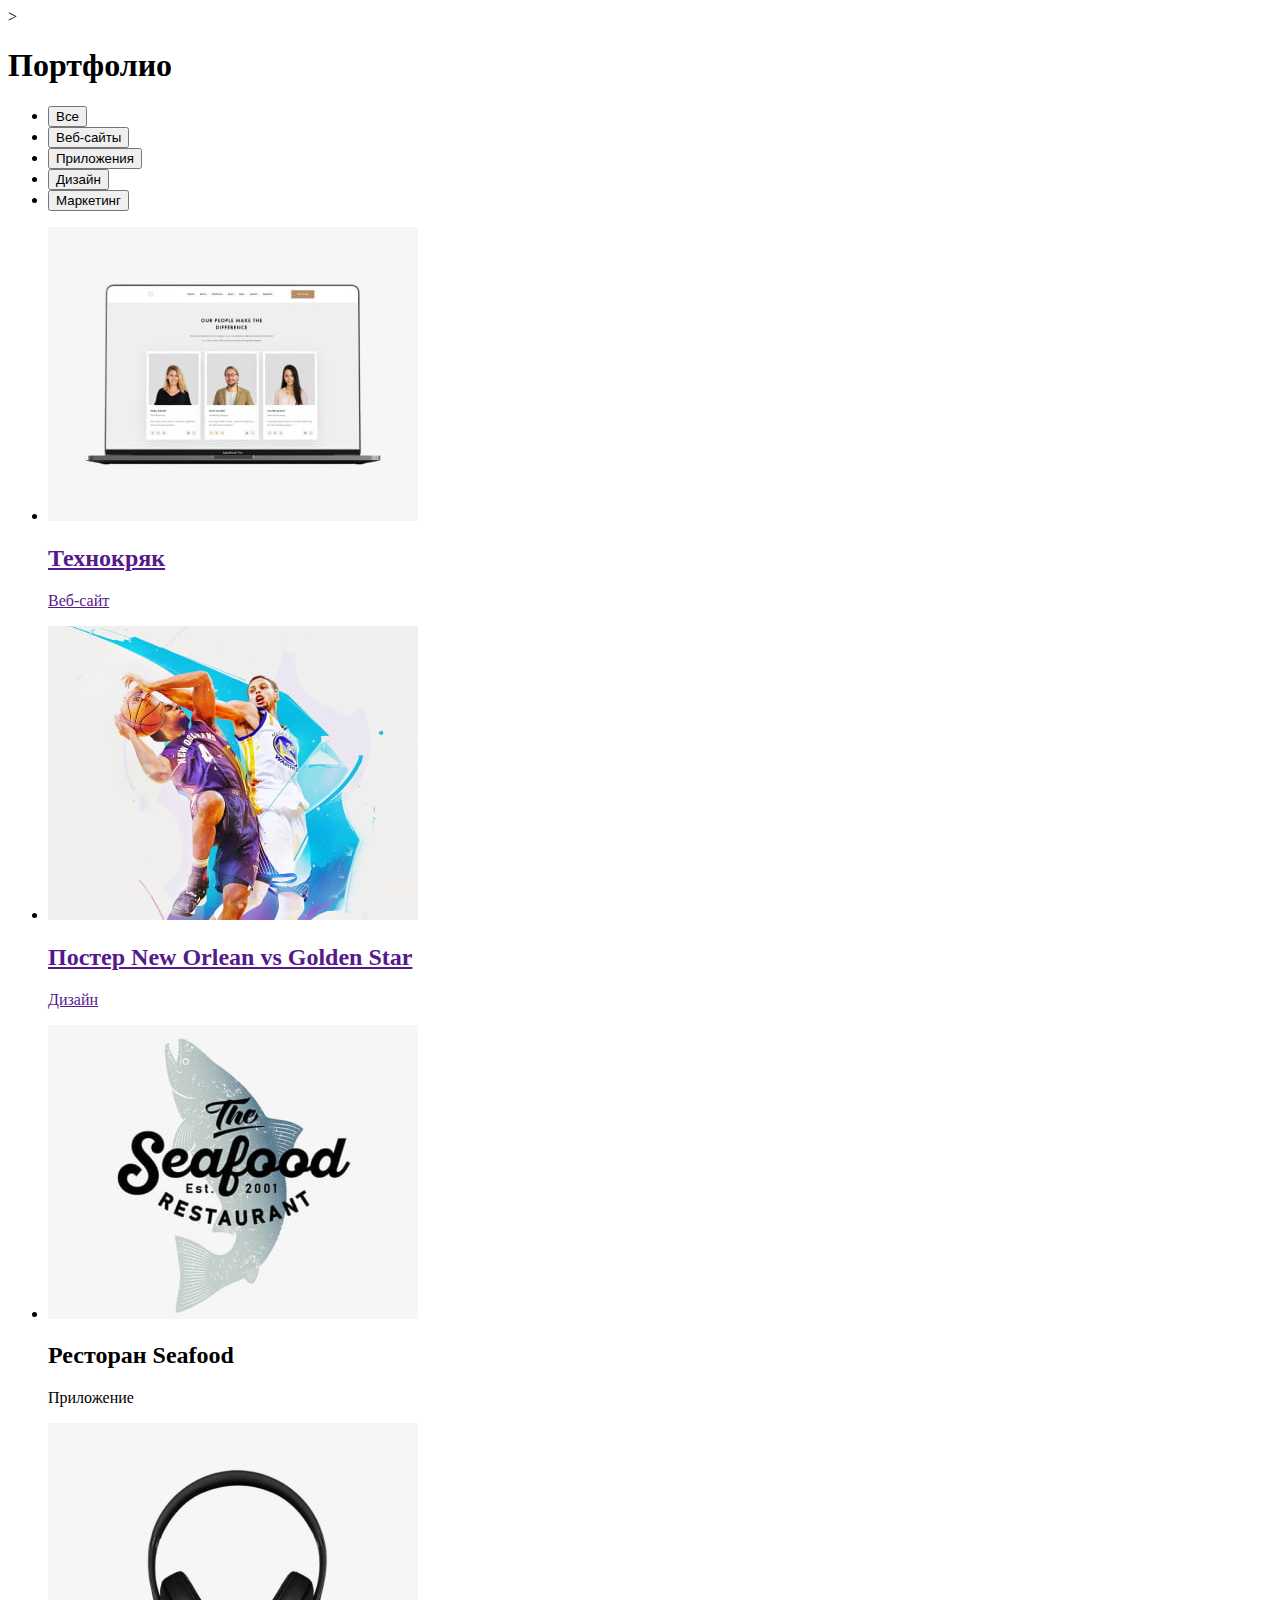
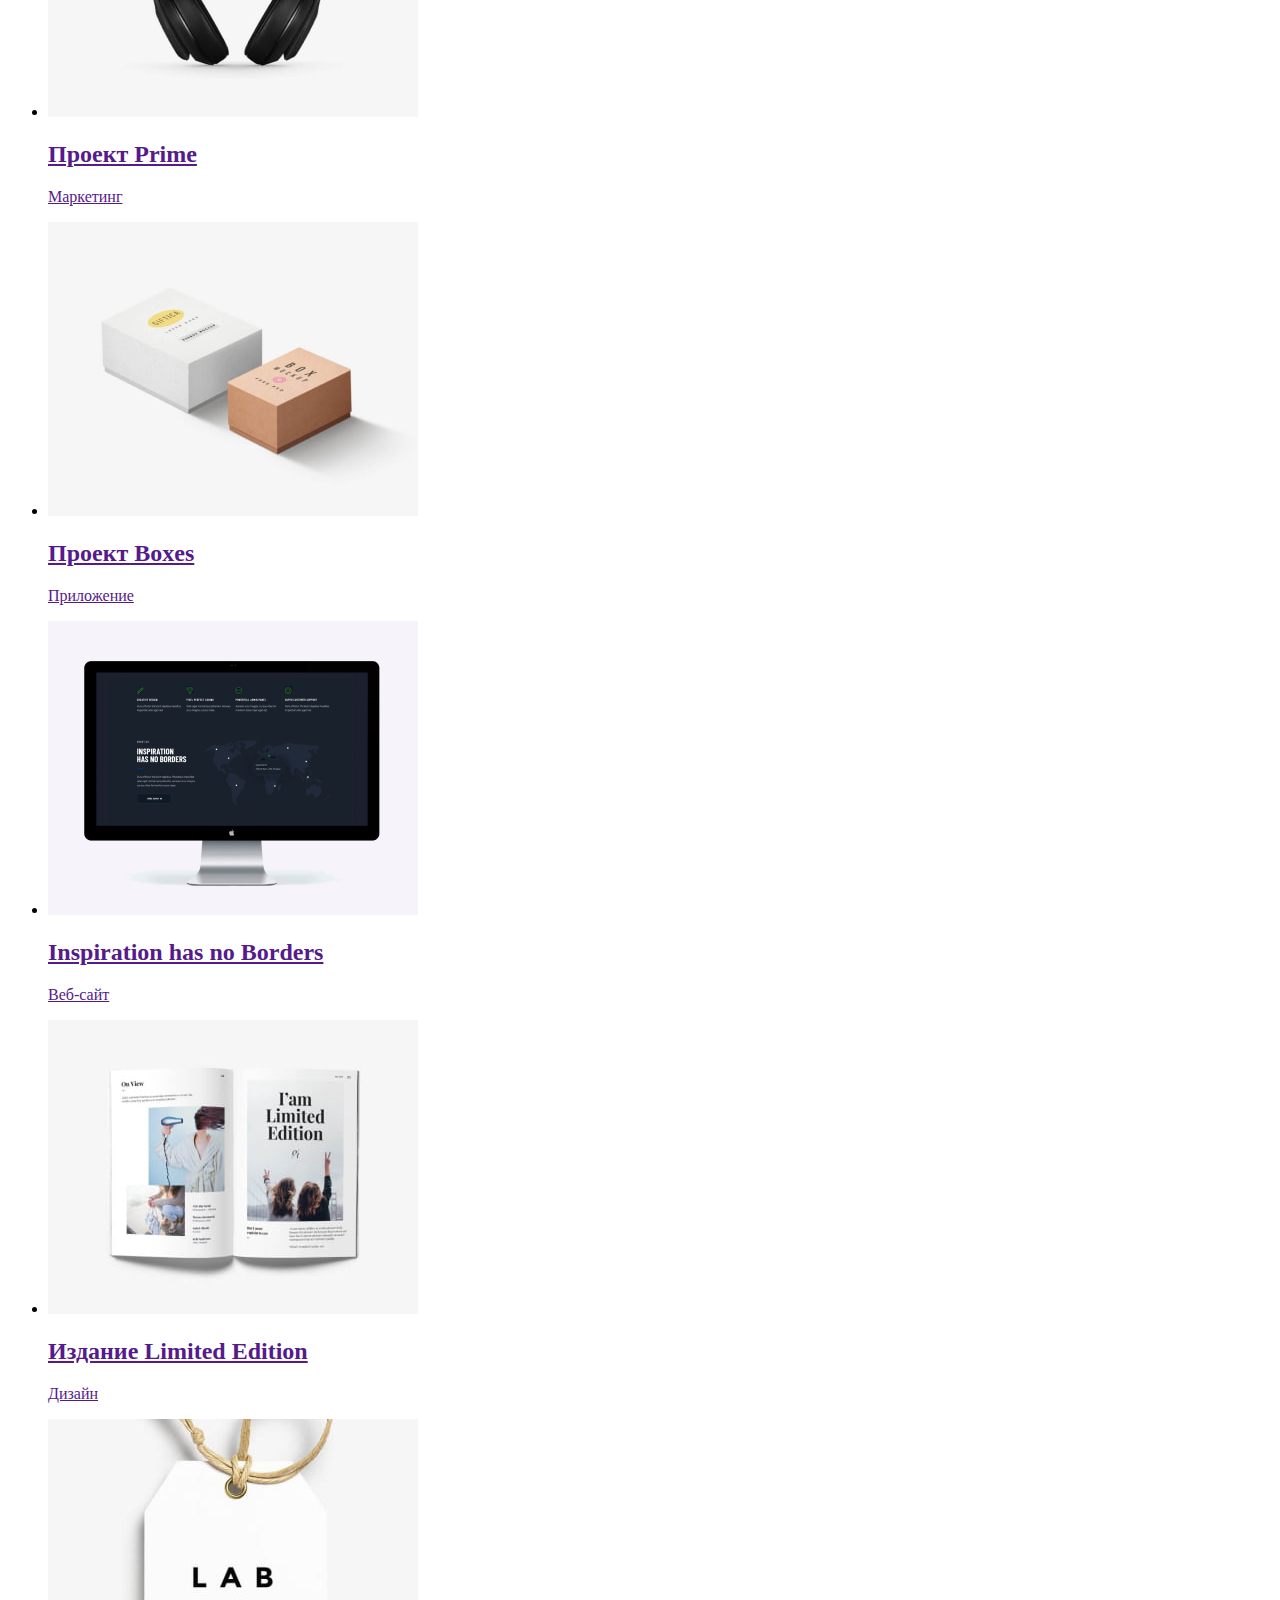
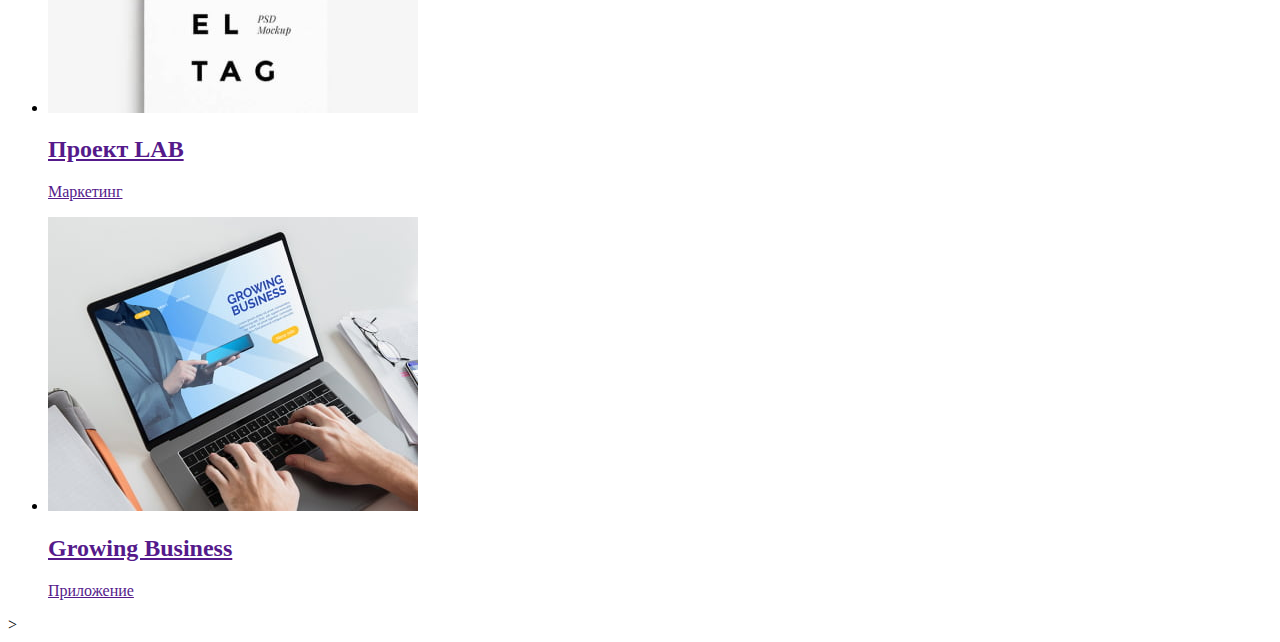
==== portfolio.html @ a311f2c4 "add portfolio page, link fonts, change some links, change folder structure into image folder etc." ====
<!DOCTYPE html>
<html lang="ru">

<head>
  <meta charset="UTF-8">
  <meta http-equiv="X-UA-Compatible" content="IE=edge">
  <meta name="viewport" content="width=device-width, initial-scale=1.0">
  <link rel="stylesheet" href="./css/styles.css">
  <link rel="preconnect" href="https://fonts.gstatic.com">
  <link href="https://fonts.googleapis.com/css2?family=Raleway:wght@700&family=Roboto:wght@400;500;700;900&display=swap"
    rel="stylesheet">
  <title>Document</title>
</head>

<body>
  <!-- website header -->
  <!-- после ЦСС скопировать сюда вместо-->>

<!-- main content -->

<main>

    <!-- portfolio section -->
    
    <section>
      <h1>Портфолио</h1>
    
      <!-- projects filter -->
    
      <ul>
        <li><button type="button">Все</button></li>
        <li><button type="button">Веб-сайты</button></li>
        <li><button type="button">Приложения</button></li>
        <li><button type="button">Дизайн</button></li>
        <li><button type="button">Маркетинг</button></li>
      </ul>
    
      <!-- projects list -->
    
      <ul>
        <li>
          <a href="">
            <img src="./images/portfolio/tehnokryak.jpg" alt="Страница сайта" width="370" height="294">
            <h2>Технокряк</h2>
            <p>Веб-сайт</p>
          </a>

        </li>
        <li>
          <a href="">
            <img src="./images/portfolio/new-orlean-vs-golden-star.jpg" alt="Постер" width="370" height="294">
            <h2 lang="en">Постер New Orlean vs Golden Star</h2>
            <p>Дизайн</p>
          </a>

        </li>
        <li>
          <a href=""></a>
          <img src="./images/portfolio/seafood.jpg" alt="Логотип ресторана" width="370" height="294">
          <h2 lang="en">Ресторан Seafood</h2>
          <p>Приложение</p>
        </li>
        <li>
          <a href="">
            <img src="./images/portfolio/prime.jpg" alt="Наушники" width="370" height="294">
            <h2 lang="en">Проект Prime</h2>
            <p>Маркетинг</p>
          </a>

        </li>
        <li>
          <a href="">
            <img src="./images/portfolio/boxes.jpg" alt="Две коробки" width="370" height="294">
            <h2 lang="en">Проект Boxes</h2>
            <p>Приложение</p>
          </a>

        </li>
        <li>
          <a href="">
            <img src="./images/portfolio/inspiration-has-no-borders.jpg" alt="Страница сайта" width="370" height="294">
            <h2 lang="en">Inspiration has no Borders</h2>
            <p>Веб-сайт</p>
          </a>

        </li>
        <li>
          <a href="">
            <img src="./images/portfolio/limited-edition.jpg" alt="Открытая книга" width="370" height="294">
            <h2 lang="en">Издание Limited Edition</h2>
            <p>Дизайн</p>
          </a>

        </li>
        <li>
          <a href="">
            <img src="./images/portfolio/lab.jpg" alt="Бирка" width="370" height="294">
            <h2 lang="en">Проект LAB</h2>
            <p>Маркетинг</p>
          </a>

        </li>
        <li>
          <a href="">
            <img src="./images/portfolio/growing-business.jpg" alt="Нотбкук с загруженным приложением" width="370" height="294">
            <h2 lang="en">Growing Business</h2>
            <p>Приложение</p>
          </a>
        </li>
      </ul>
    
    </section>
</main>

  <!-- footer content -->
  <!-- после ЦСС скопировать сюда вместо -->>

</body>
</html>
---- css/styles.css ----
/* 
пример хорошего цсс
.selector,
.selector-secondary,
.selector[type="text"] {
  padding: 15px;
  margin: 0 0 15px;
  background-color: rgba(0,0,0,.5);
  box-shadow: 0 1px 2px #ccc, inset 0 1px 0 #fff;
}
*/

/* 
Объявления логически связанных свойств должны быть сгруппированы в следующем порядке:

1. Позиционирование
2. Блочная модель
3. Типографика
4. Отображение
 */

:root {
  --primary-text-color: #000000;
}
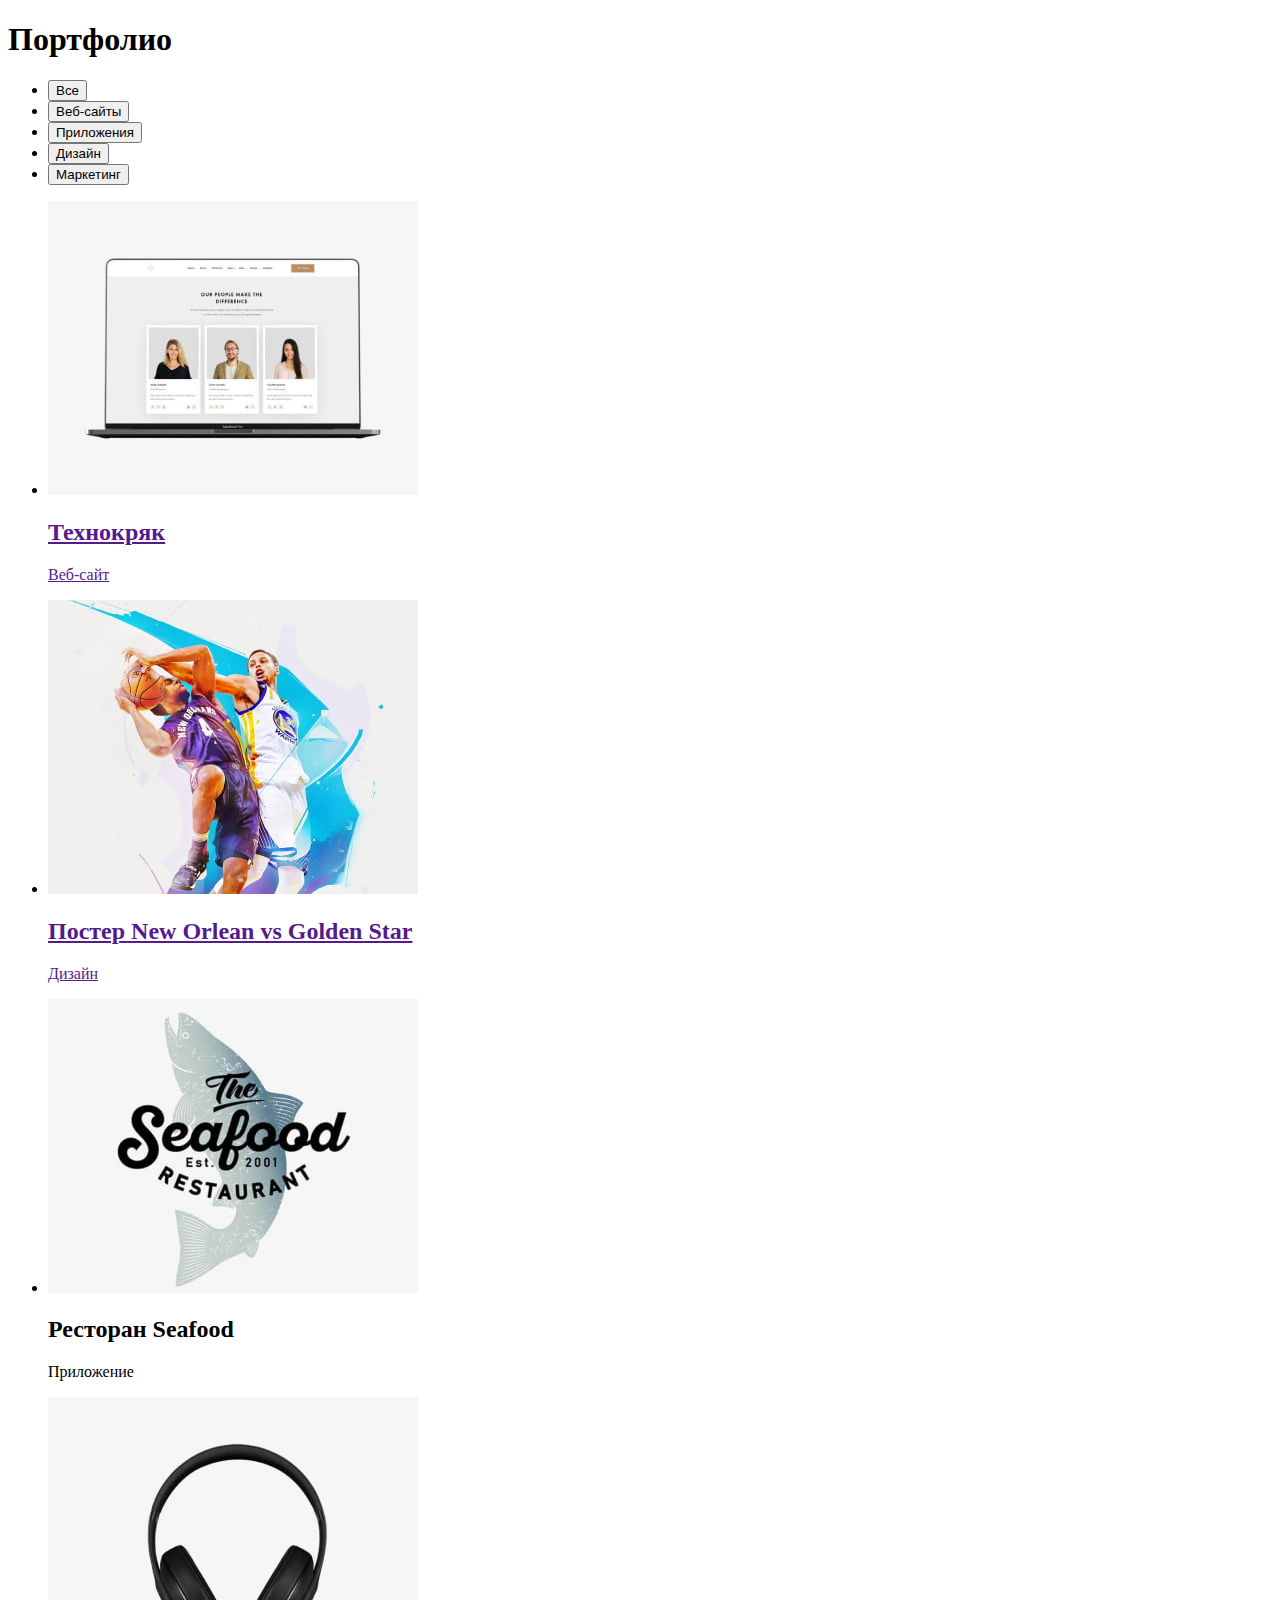
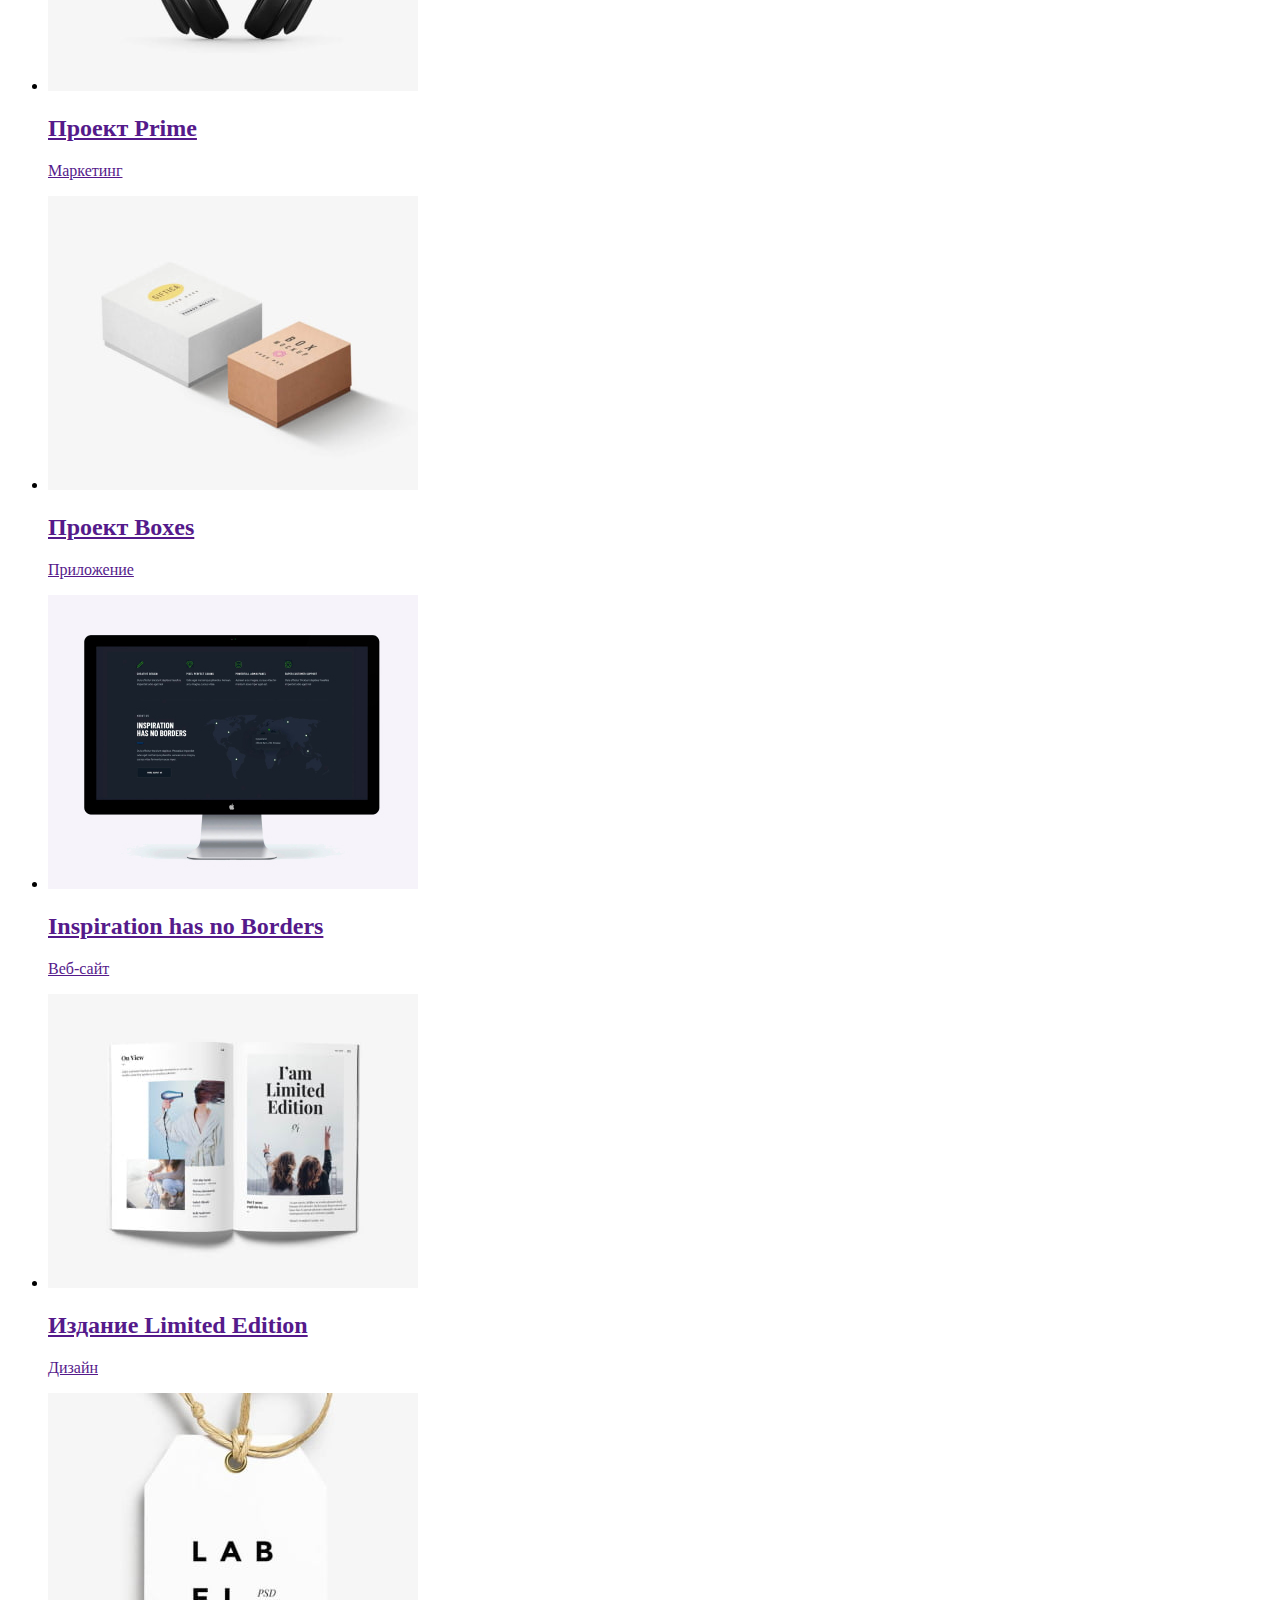
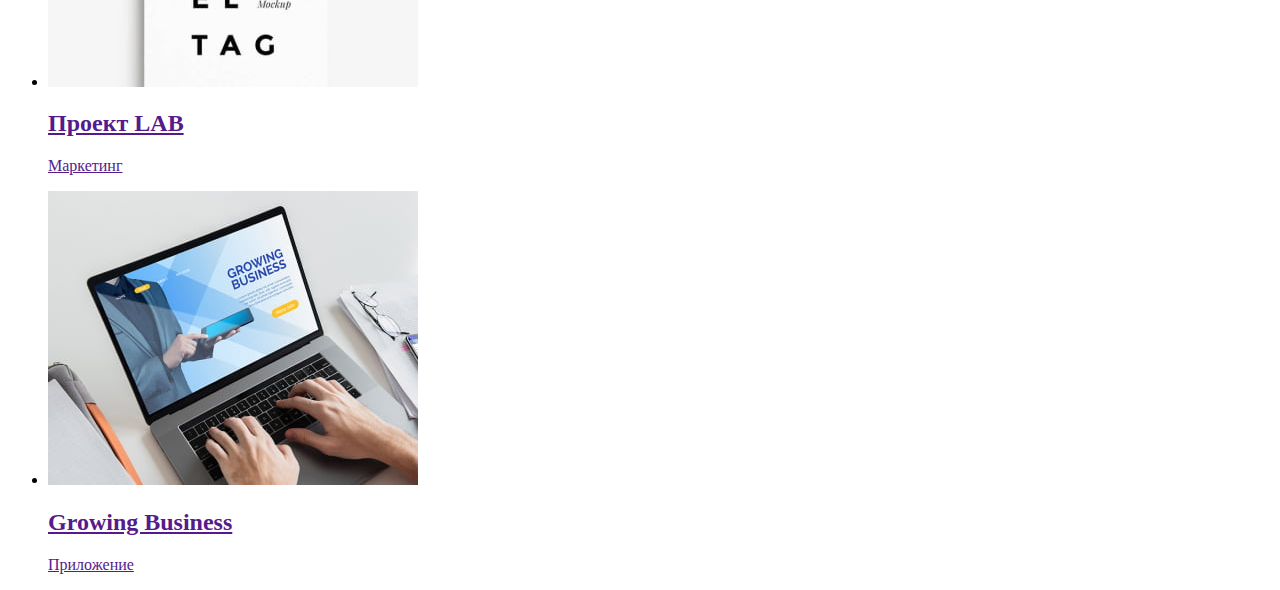
==== commit b4dcca66: "markup portfolio.html" ====
--- a/portfolio.html
+++ b/portfolio.html
@@ -14,106 +14,106 @@
 
 <body>
   <!-- website header -->
-  <!-- после ЦСС скопировать сюда вместо-->>
+  <!-- после ЦСС скопировать сюда вместо-->
 
-<!-- main content -->
+  <!-- main content -->
 
-<main>
+  <main>
 
-    <!-- portfolio section -->
-    
-    <section>
-      <h1>Портфолио</h1>
-    
-      <!-- projects filter -->
-    
-      <ul>
-        <li><button type="button">Все</button></li>
-        <li><button type="button">Веб-сайты</button></li>
-        <li><button type="button">Приложения</button></li>
-        <li><button type="button">Дизайн</button></li>
-        <li><button type="button">Маркетинг</button></li>
-      </ul>
-    
-      <!-- projects list -->
-    
-      <ul>
-        <li>
-          <a href="">
-            <img src="./images/portfolio/tehnokryak.jpg" alt="Страница сайта" width="370" height="294">
-            <h2>Технокряк</h2>
-            <p>Веб-сайт</p>
-          </a>
+      <!-- portfolio section -->
+      
+      <section>
+        <h1>Портфолио</h1>
+      
+        <!-- projects filter -->
+      
+        <ul>
+          <li><button type="button">Все</button></li>
+          <li><button type="button">Веб-сайты</button></li>
+          <li><button type="button">Приложения</button></li>
+          <li><button type="button">Дизайн</button></li>
+          <li><button type="button">Маркетинг</button></li>
+        </ul>
+      
+        <!-- projects list -->
+      
+        <ul>
+          <li>
+            <a href="">
+              <img src="./images/portfolio/tehnokryak.jpg" alt="Страница сайта" width="370" height="294">
+              <h2>Технокряк</h2>
+              <p>Веб-сайт</p>
+            </a>
 
-        </li>
-        <li>
-          <a href="">
-            <img src="./images/portfolio/new-orlean-vs-golden-star.jpg" alt="Постер" width="370" height="294">
-            <h2 lang="en">Постер New Orlean vs Golden Star</h2>
-            <p>Дизайн</p>
-          </a>
+          </li>
+          <li>
+            <a href="">
+              <img src="./images/portfolio/new-orlean-vs-golden-star.jpg" alt="Постер" width="370" height="294">
+              <h2 lang="en">Постер New Orlean vs Golden Star</h2>
+              <p>Дизайн</p>
+            </a>
 
-        </li>
-        <li>
-          <a href=""></a>
-          <img src="./images/portfolio/seafood.jpg" alt="Логотип ресторана" width="370" height="294">
-          <h2 lang="en">Ресторан Seafood</h2>
-          <p>Приложение</p>
-        </li>
-        <li>
-          <a href="">
-            <img src="./images/portfolio/prime.jpg" alt="Наушники" width="370" height="294">
-            <h2 lang="en">Проект Prime</h2>
-            <p>Маркетинг</p>
-          </a>
+          </li>
+          <li>
+            <a href=""></a>
+            <img src="./images/portfolio/seafood.jpg" alt="Логотип ресторана" width="370" height="294">
+            <h2 lang="en">Ресторан Seafood</h2>
+            <p>Приложение</p>
+          </li>
+          <li>
+            <a href="">
+              <img src="./images/portfolio/prime.jpg" alt="Наушники" width="370" height="294">
+              <h2 lang="en">Проект Prime</h2>
+              <p>Маркетинг</p>
+            </a>
 
-        </li>
-        <li>
-          <a href="">
-            <img src="./images/portfolio/boxes.jpg" alt="Две коробки" width="370" height="294">
-            <h2 lang="en">Проект Boxes</h2>
-            <p>Приложение</p>
-          </a>
+          </li>
+          <li>
+            <a href="">
+              <img src="./images/portfolio/boxes.jpg" alt="Две коробки" width="370" height="294">
+              <h2 lang="en">Проект Boxes</h2>
+              <p>Приложение</p>
+            </a>
 
-        </li>
-        <li>
-          <a href="">
-            <img src="./images/portfolio/inspiration-has-no-borders.jpg" alt="Страница сайта" width="370" height="294">
-            <h2 lang="en">Inspiration has no Borders</h2>
-            <p>Веб-сайт</p>
-          </a>
+          </li>
+          <li>
+            <a href="">
+              <img src="./images/portfolio/inspiration-has-no-borders.jpg" alt="Страница сайта" width="370" height="294">
+              <h2 lang="en">Inspiration has no Borders</h2>
+              <p>Веб-сайт</p>
+            </a>
 
-        </li>
-        <li>
-          <a href="">
-            <img src="./images/portfolio/limited-edition.jpg" alt="Открытая книга" width="370" height="294">
-            <h2 lang="en">Издание Limited Edition</h2>
-            <p>Дизайн</p>
-          </a>
+          </li>
+          <li>
+            <a href="">
+              <img src="./images/portfolio/limited-edition.jpg" alt="Открытая книга" width="370" height="294">
+              <h2 lang="en">Издание Limited Edition</h2>
+              <p>Дизайн</p>
+            </a>
 
-        </li>
-        <li>
-          <a href="">
-            <img src="./images/portfolio/lab.jpg" alt="Бирка" width="370" height="294">
-            <h2 lang="en">Проект LAB</h2>
-            <p>Маркетинг</p>
-          </a>
+          </li>
+          <li>
+            <a href="">
+              <img src="./images/portfolio/lab.jpg" alt="Бирка" width="370" height="294">
+              <h2 lang="en">Проект LAB</h2>
+              <p>Маркетинг</p>
+            </a>
 
-        </li>
-        <li>
-          <a href="">
-            <img src="./images/portfolio/growing-business.jpg" alt="Нотбкук с загруженным приложением" width="370" height="294">
-            <h2 lang="en">Growing Business</h2>
-            <p>Приложение</p>
-          </a>
-        </li>
-      </ul>
-    
-    </section>
-</main>
+          </li>
+          <li>
+            <a href="">
+              <img src="./images/portfolio/growing-business.jpg" alt="Нотбкук с загруженным приложением" width="370" height="294">
+              <h2 lang="en">Growing Business</h2>
+              <p>Приложение</p>
+            </a>
+          </li>
+        </ul>
+      
+      </section>
+  </main>
 
   <!-- footer content -->
-  <!-- после ЦСС скопировать сюда вместо -->>
+  <!-- после ЦСС скопировать сюда вместо -->
 
 </body>
 </html>--- a/css/styles.css
+++ b/css/styles.css
@@ -20,5 +20,11 @@
  */
 
 :root {
-  --primary-text-color: #000000;
+  --primary-text-color: #212121;
+  --hover-text-color: #2196f3;
+  --hover-btn-color: #188ce8;
+  --alternate-color: #ffffff;
+  --contacts-header-color: #757575;
+  --contacts-footer-color: rgba(255, 255, 255, 0.6);
+  --filter-btn-color: #f5f4fa;
 }
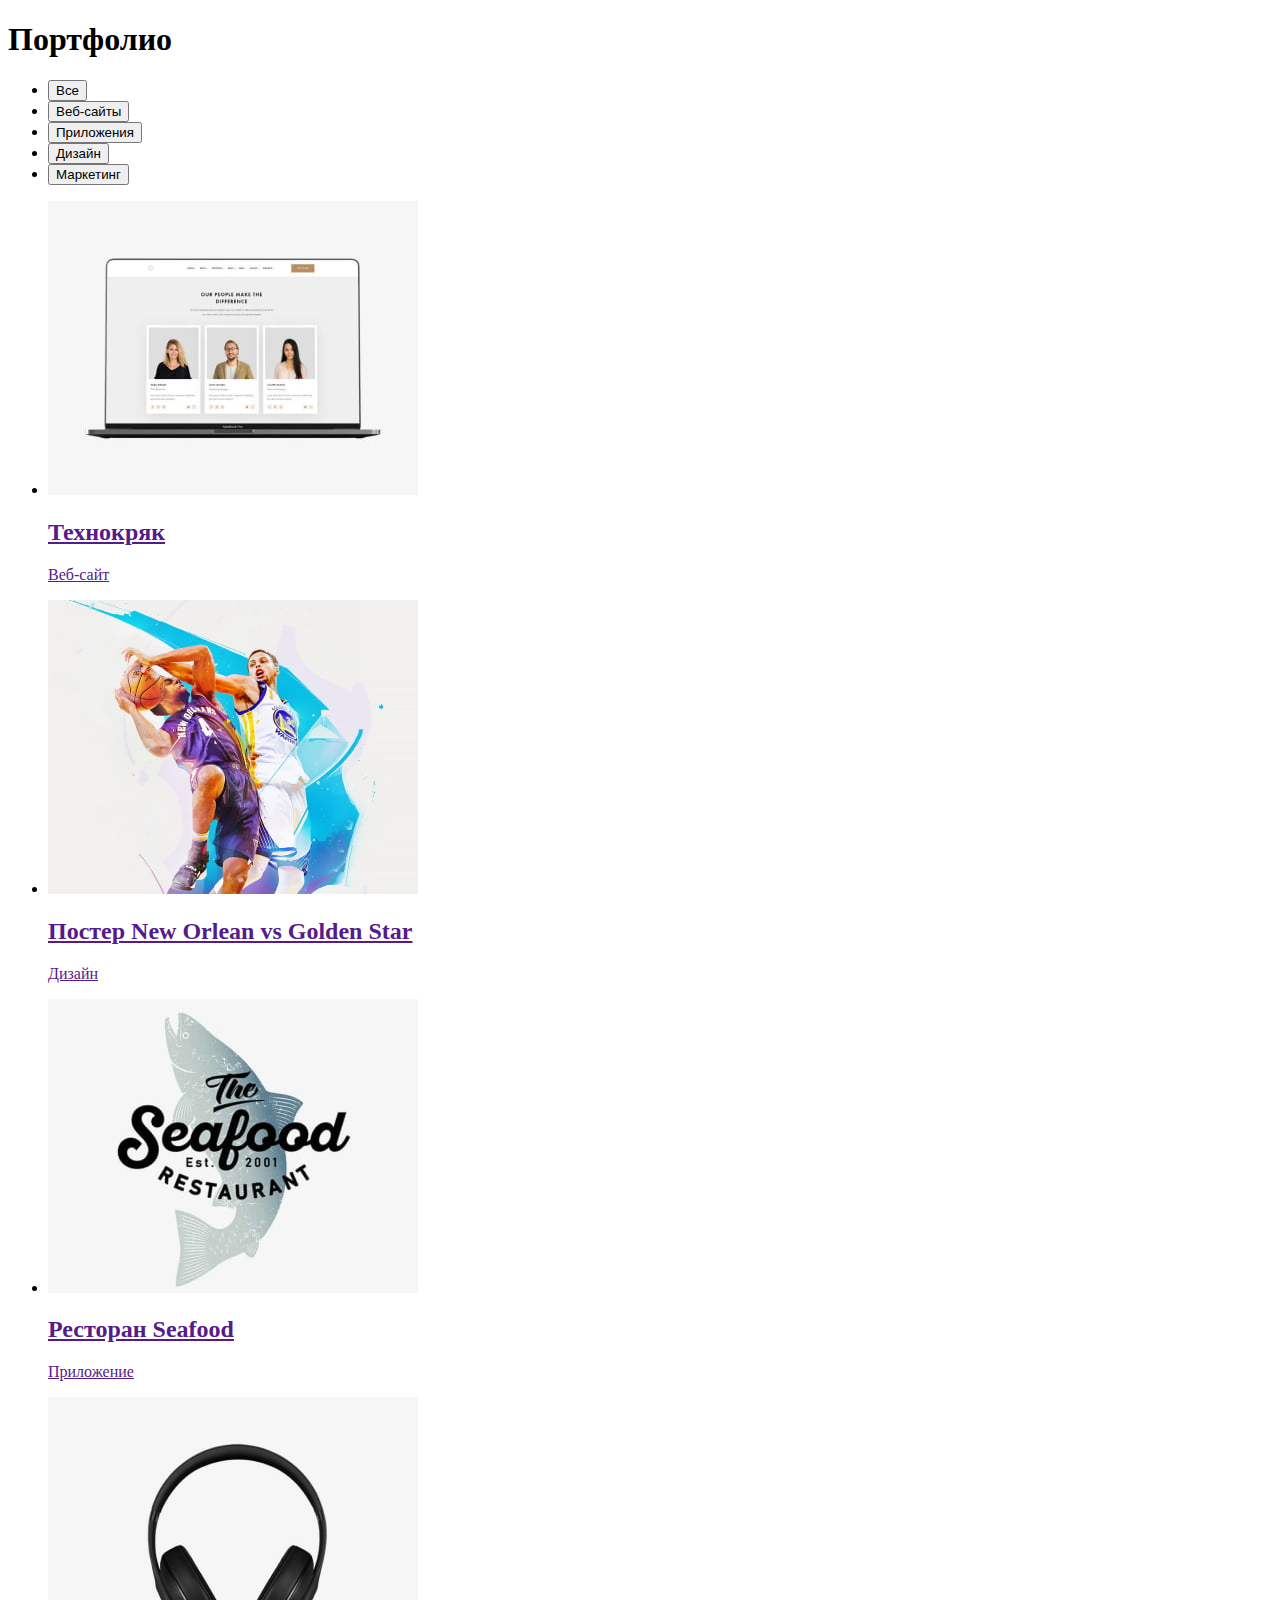
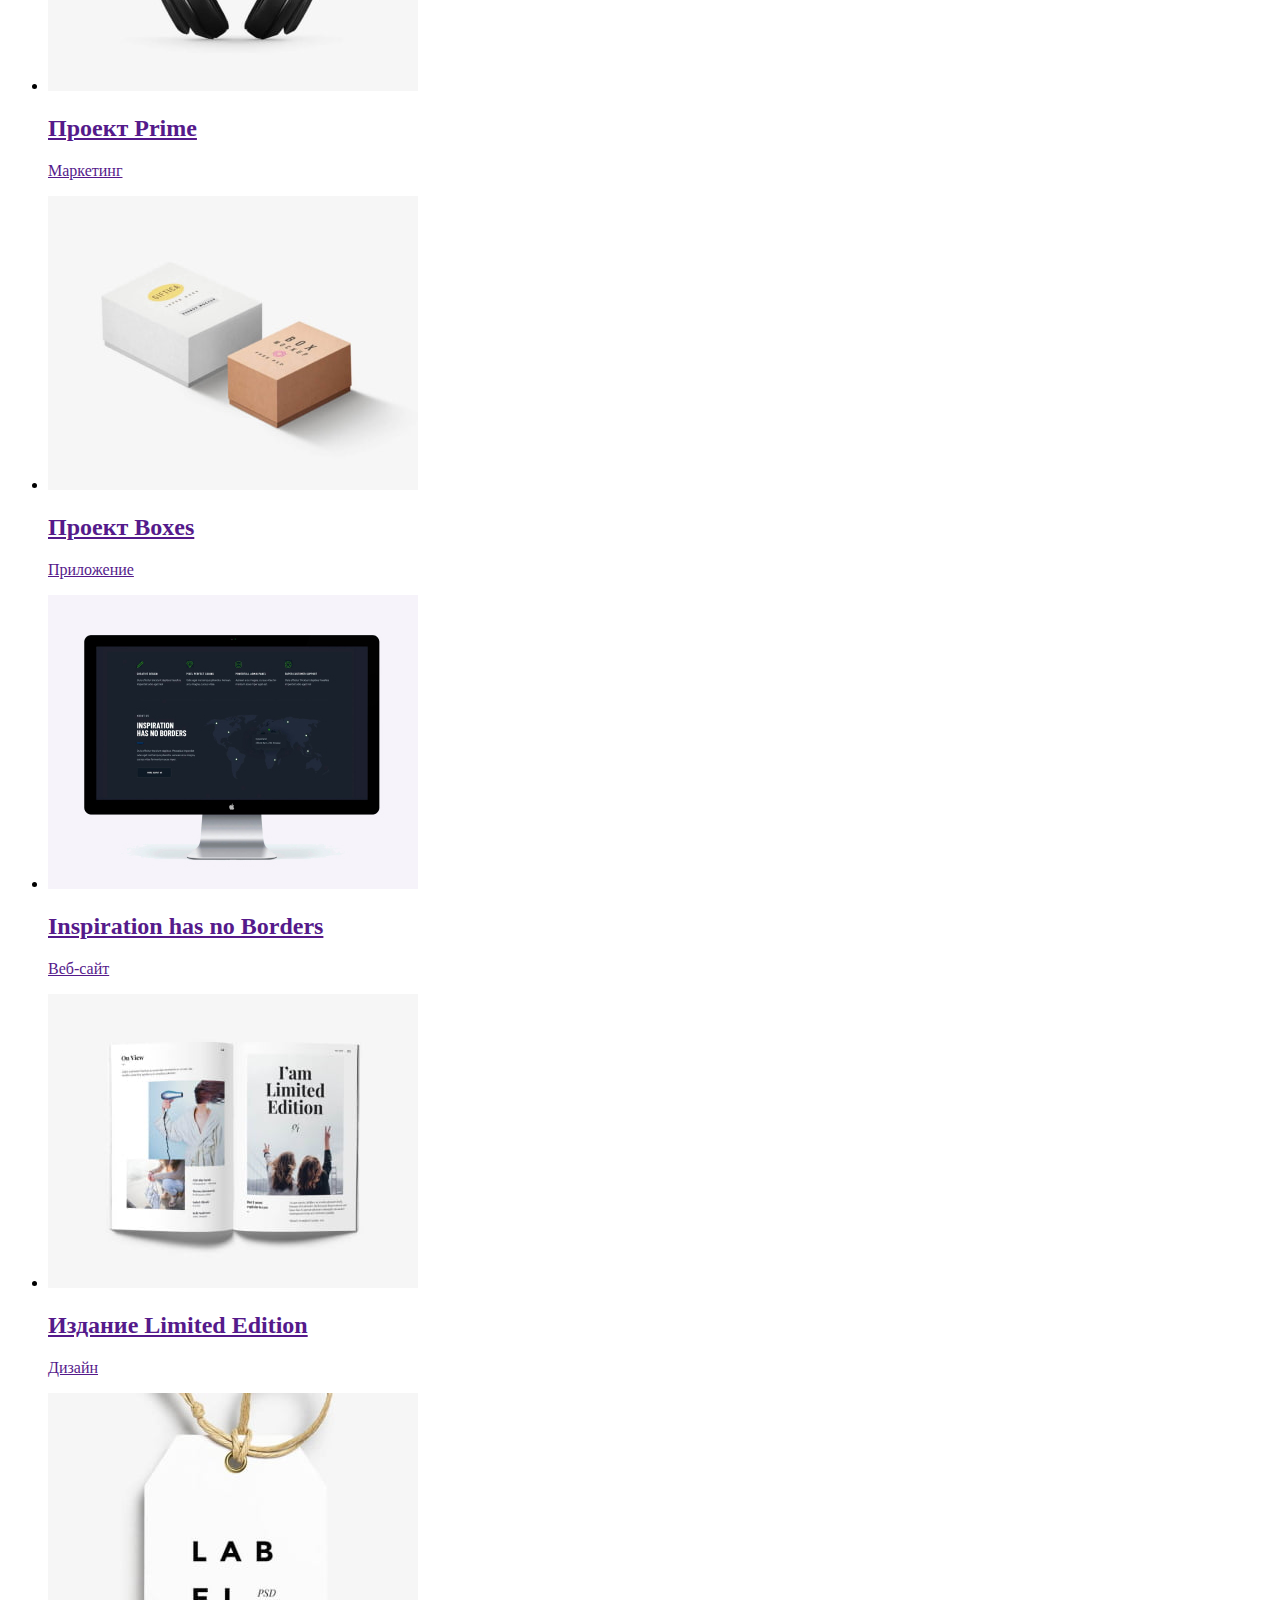
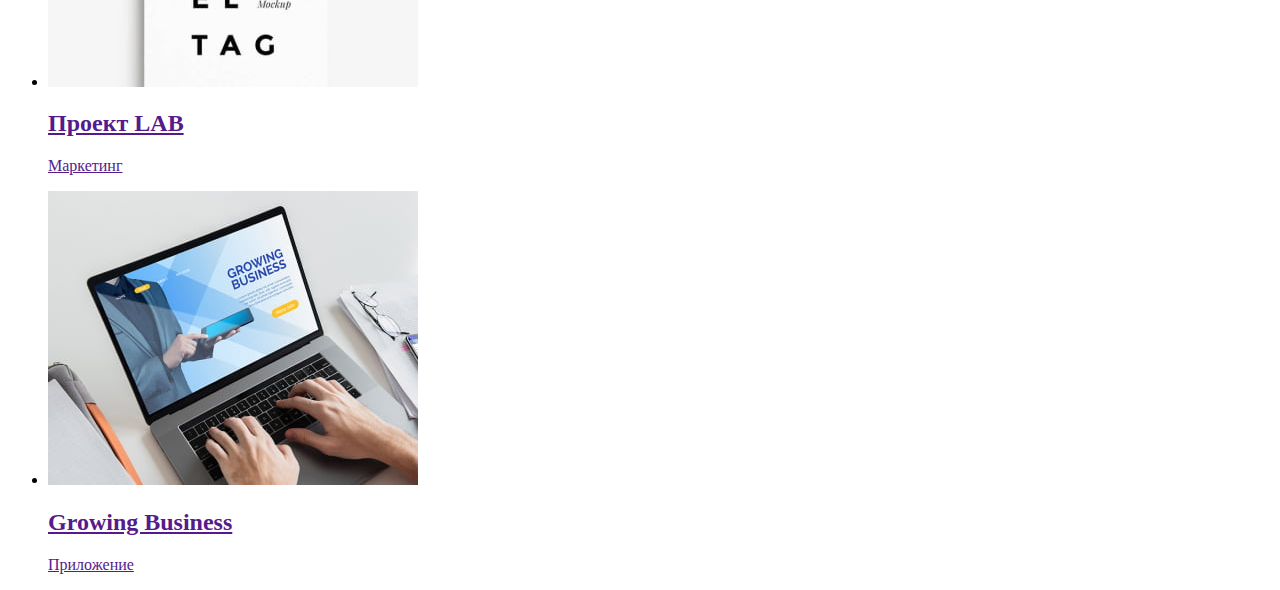
==== commit 167e21e7: "markup classes and create variables in styles.css" ====
--- a/portfolio.html
+++ b/portfolio.html
@@ -18,93 +18,114 @@
 
   <!-- main content -->
 
-  <main>
+  <main class="main-content">
 
       <!-- portfolio section -->
       
-      <section>
+      <section class="portfolio-section">
         <h1>Портфолио</h1>
       
         <!-- projects filter -->
       
-        <ul>
-          <li><button type="button">Все</button></li>
-          <li><button type="button">Веб-сайты</button></li>
-          <li><button type="button">Приложения</button></li>
-          <li><button type="button">Дизайн</button></li>
-          <li><button type="button">Маркетинг</button></li>
+        <ul class="filter-list">
+          <li class="filter-list-item">
+            <button class="filter-list-btn" type="button">Все</button>
+          </li>
+          <li class="filter-list-item">
+            <button class="filter-list-btn" type="button">Веб-сайты</button>
+          </li>
+          <li class="filter-list-item">
+            <button class="filter-list-btn" type="button">Приложения</button>
+          </li>
+          <li class="filter-list-item">
+            <button class="filter-list-btn" type="button">Дизайн</button>
+          </li>
+          <li class="filter-list-item">
+            <button class="filter-list-btn" type="button">Маркетинг</button>
+          </li>
         </ul>
       
         <!-- projects list -->
       
-        <ul>
-          <li>
-            <a href="">
-              <img src="./images/portfolio/tehnokryak.jpg" alt="Страница сайта" width="370" height="294">
-              <h2>Технокряк</h2>
-              <p>Веб-сайт</p>
+        <ul class="projects-list">
+          <li class="projects-list-item">
+            <a class="projects-list-item-link" href="">
+              <img class="projects-list-item-img" src="./images/portfolio/tehnokryak.jpg" 
+                alt="Страница сайта" width="370" height="294">
+              <h2 class="projects-list-item-name">Технокряк</h2>
+              <p class="projects-list-item-type">Веб-сайт</p>
             </a>
+          </li>
 
+          <li class="projects-list-item">
+            <a class="projects-list-item-link" href="">
+              <img class="projects-list-item-img" src="./images/portfolio/new-orlean-vs-golden-star.jpg" 
+                alt="Постер" width="370" height="294">
+              <h2 class="projects-list-item-name" lang="en">Постер New Orlean vs Golden Star</h2>
+              <p class="projects-list-item-type">Дизайн</p>
+            </a>
           </li>
-          <li>
-            <a href="">
-              <img src="./images/portfolio/new-orlean-vs-golden-star.jpg" alt="Постер" width="370" height="294">
-              <h2 lang="en">Постер New Orlean vs Golden Star</h2>
-              <p>Дизайн</p>
+
+          <li class="projects-list-item">
+            <a class="projects-list-item-link" href="">
+              <img class="projects-list-item-img" src="./images/portfolio/seafood.jpg" 
+                alt="Логотип ресторана" width="370" height="294">
+              <h2 class="projects-list-item-name" lang="en">Ресторан Seafood</h2>
+              <p class="projects-list-item-type">Приложение</p>
             </a>
+          </li>
 
+          <li class="projects-list-item">
+            <a class="projects-list-item-link" href="">
+              <img class="projects-list-item-img" src="./images/portfolio/prime.jpg" 
+                alt="Наушники" width="370" height="294">
+              <h2 class="projects-list-item-name" lang="en">Проект Prime</h2>
+              <p class="projects-list-item-type">Маркетинг</p>
+            </a>
           </li>
-          <li>
-            <a href=""></a>
-            <img src="./images/portfolio/seafood.jpg" alt="Логотип ресторана" width="370" height="294">
-            <h2 lang="en">Ресторан Seafood</h2>
-            <p>Приложение</p>
+
+          <li class="projects-list-item">
+            <a class="projects-list-item-link" href="">
+              <img class="projects-list-item-img" src="./images/portfolio/boxes.jpg" 
+                alt="Две коробки" width="370" height="294">
+              <h2 class="projects-list-item-name" lang="en">Проект Boxes</h2>
+              <p class="projects-list-item-type">Приложение</p>
+            </a>
           </li>
-          <li>
-            <a href="">
-              <img src="./images/portfolio/prime.jpg" alt="Наушники" width="370" height="294">
-              <h2 lang="en">Проект Prime</h2>
-              <p>Маркетинг</p>
+
+          <li class="projects-list-item">
+            <a class="projects-list-item-link" href="">
+              <img class="projects-list-item-img" src="./images/portfolio/inspiration-has-no-borders.jpg" 
+                alt="Страница сайта" width="370" height="294">
+              <h2 class="projects-list-item-name" lang="en">Inspiration has no Borders</h2>
+              <p class="projects-list-item-type">Веб-сайт</p>
             </a>
+          </li>
 
+          <li class="projects-list-item">
+            <a class="projects-list-item-link" href="">
+              <img class="projects-list-item-img" src="./images/portfolio/limited-edition.jpg" 
+                alt="Открытая книга" width="370" height="294">
+              <h2 class="projects-list-item-name" lang="en">Издание Limited Edition</h2>
+              <p class="projects-list-item-type">Дизайн</p>
+            </a>
           </li>
-          <li>
-            <a href="">
-              <img src="./images/portfolio/boxes.jpg" alt="Две коробки" width="370" height="294">
-              <h2 lang="en">Проект Boxes</h2>
-              <p>Приложение</p>
+
+          <li class="projects-list-item">
+            <a class="projects-list-item-link" href="">
+              <img class="projects-list-item-img" src="./images/portfolio/lab.jpg" 
+                alt="Бирка" width="370" height="294">
+              <h2 class="projects-list-item-name" lang="en">Проект LAB</h2>
+              <p class="projects-list-item-type">Маркетинг</p>
             </a>
+          </li>
 
-          </li>
-          <li>
-            <a href="">
-              <img src="./images/portfolio/inspiration-has-no-borders.jpg" alt="Страница сайта" width="370" height="294">
-              <h2 lang="en">Inspiration has no Borders</h2>
-              <p>Веб-сайт</p>
-            </a>
-
-          </li>
-          <li>
-            <a href="">
-              <img src="./images/portfolio/limited-edition.jpg" alt="Открытая книга" width="370" height="294">
-              <h2 lang="en">Издание Limited Edition</h2>
-              <p>Дизайн</p>
-            </a>
-
-          </li>
-          <li>
-            <a href="">
-              <img src="./images/portfolio/lab.jpg" alt="Бирка" width="370" height="294">
-              <h2 lang="en">Проект LAB</h2>
-              <p>Маркетинг</p>
-            </a>
-
-          </li>
-          <li>
-            <a href="">
-              <img src="./images/portfolio/growing-business.jpg" alt="Нотбкук с загруженным приложением" width="370" height="294">
-              <h2 lang="en">Growing Business</h2>
-              <p>Приложение</p>
+          <li class="projects-list-item">
+            <a class="projects-list-item-link" href="">
+              <img class="projects-list-item-img" src="./images/portfolio/growing-business.jpg" 
+                alt="Нотбкук с загруженным приложением" width="370" height="294">
+              <h2 class="projects-list-item-name" lang="en">Growing Business</h2>
+              <p class="projects-list-item-type">Приложение</p>
             </a>
           </li>
         </ul>
--- a/css/styles.css
+++ b/css/styles.css
@@ -20,11 +20,15 @@
  */
 
 :root {
-  --primary-text-color: #212121;
-  --hover-text-color: #2196f3;
-  --hover-btn-color: #188ce8;
-  --alternate-color: #ffffff;
-  --contacts-header-color: #757575;
-  --contacts-footer-color: rgba(255, 255, 255, 0.6);
+  --primary-text-color: #757575;
+  --titles-text-color: #212121;
+  --main-logo-color: #000000;
+  --alternate-logo-color: #ffffff;
+  --accent-logo-color: #2196f3;
+  --hover-modal-btn-color: #188ce8;
+  --footer-contacts-color: rgba(255, 255, 255, 0.6);
   --filter-btn-color: #f5f4fa;
 }
+
+body {
+}
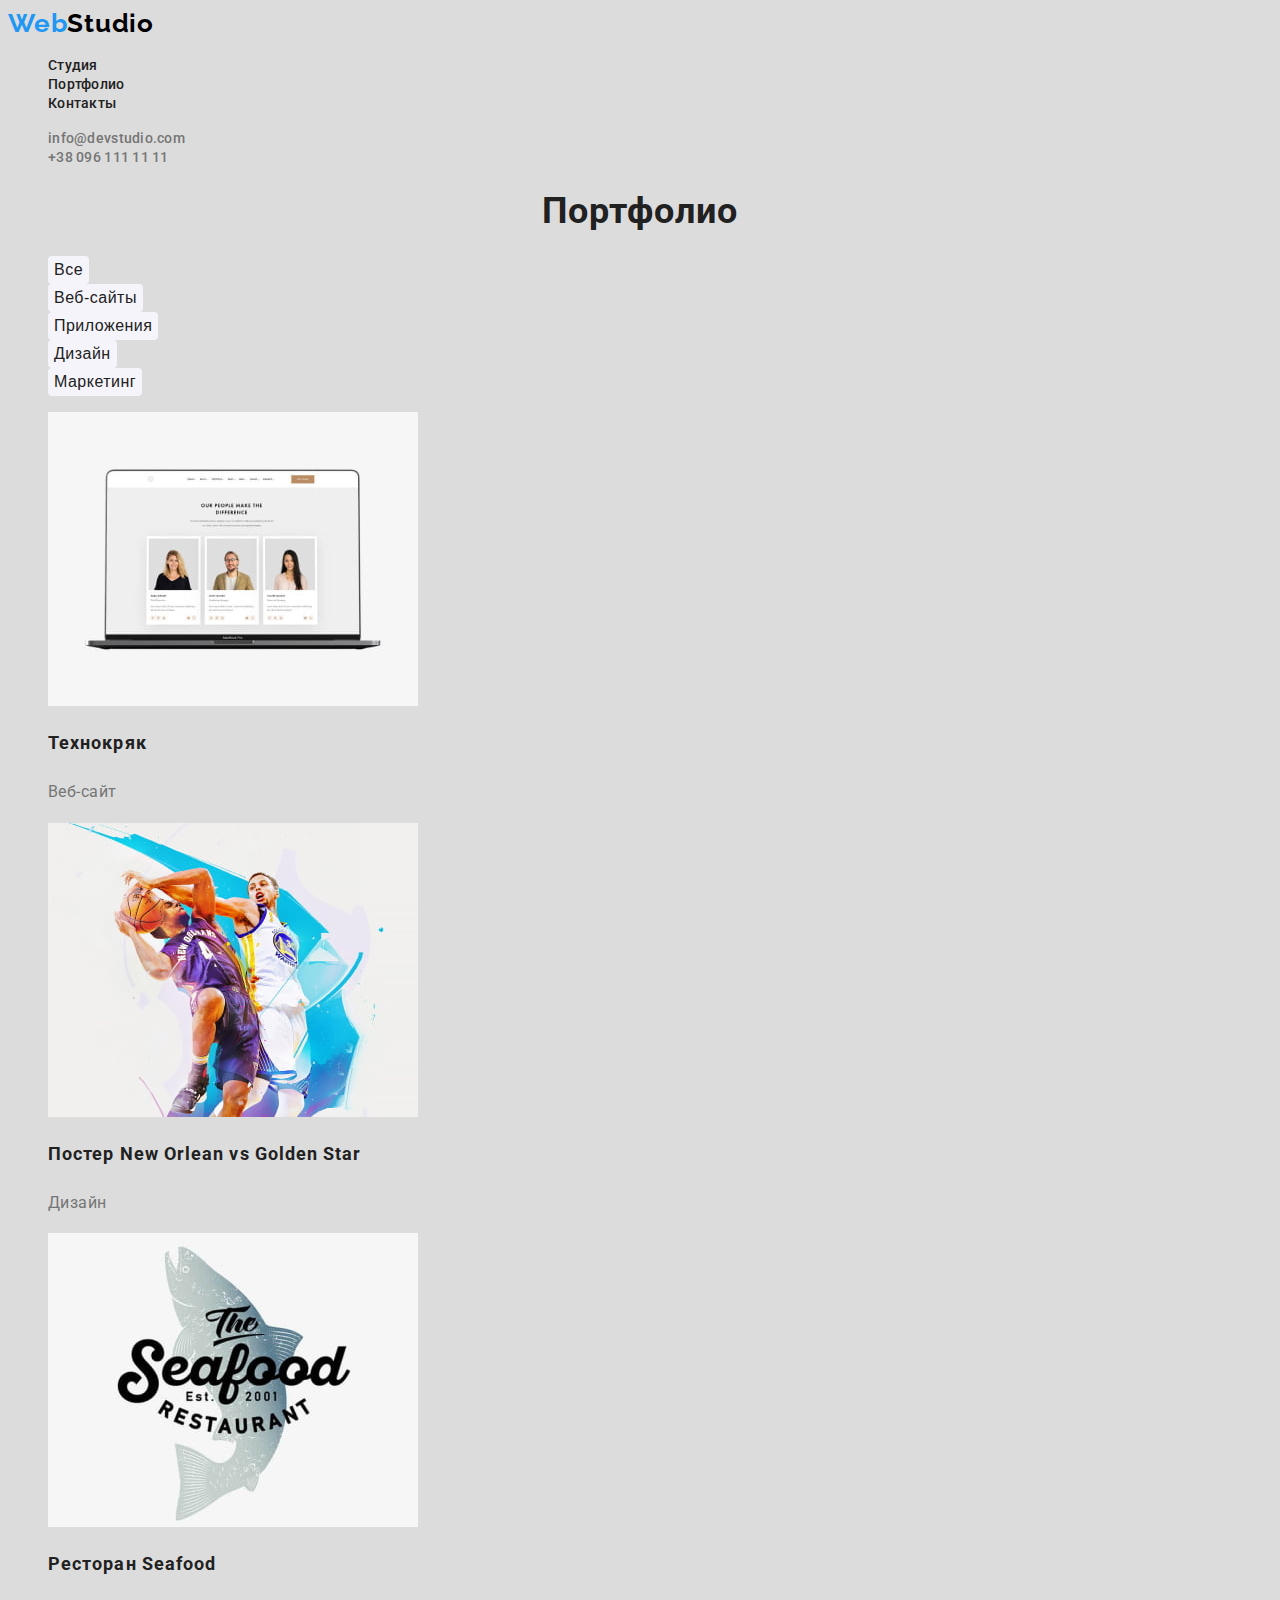
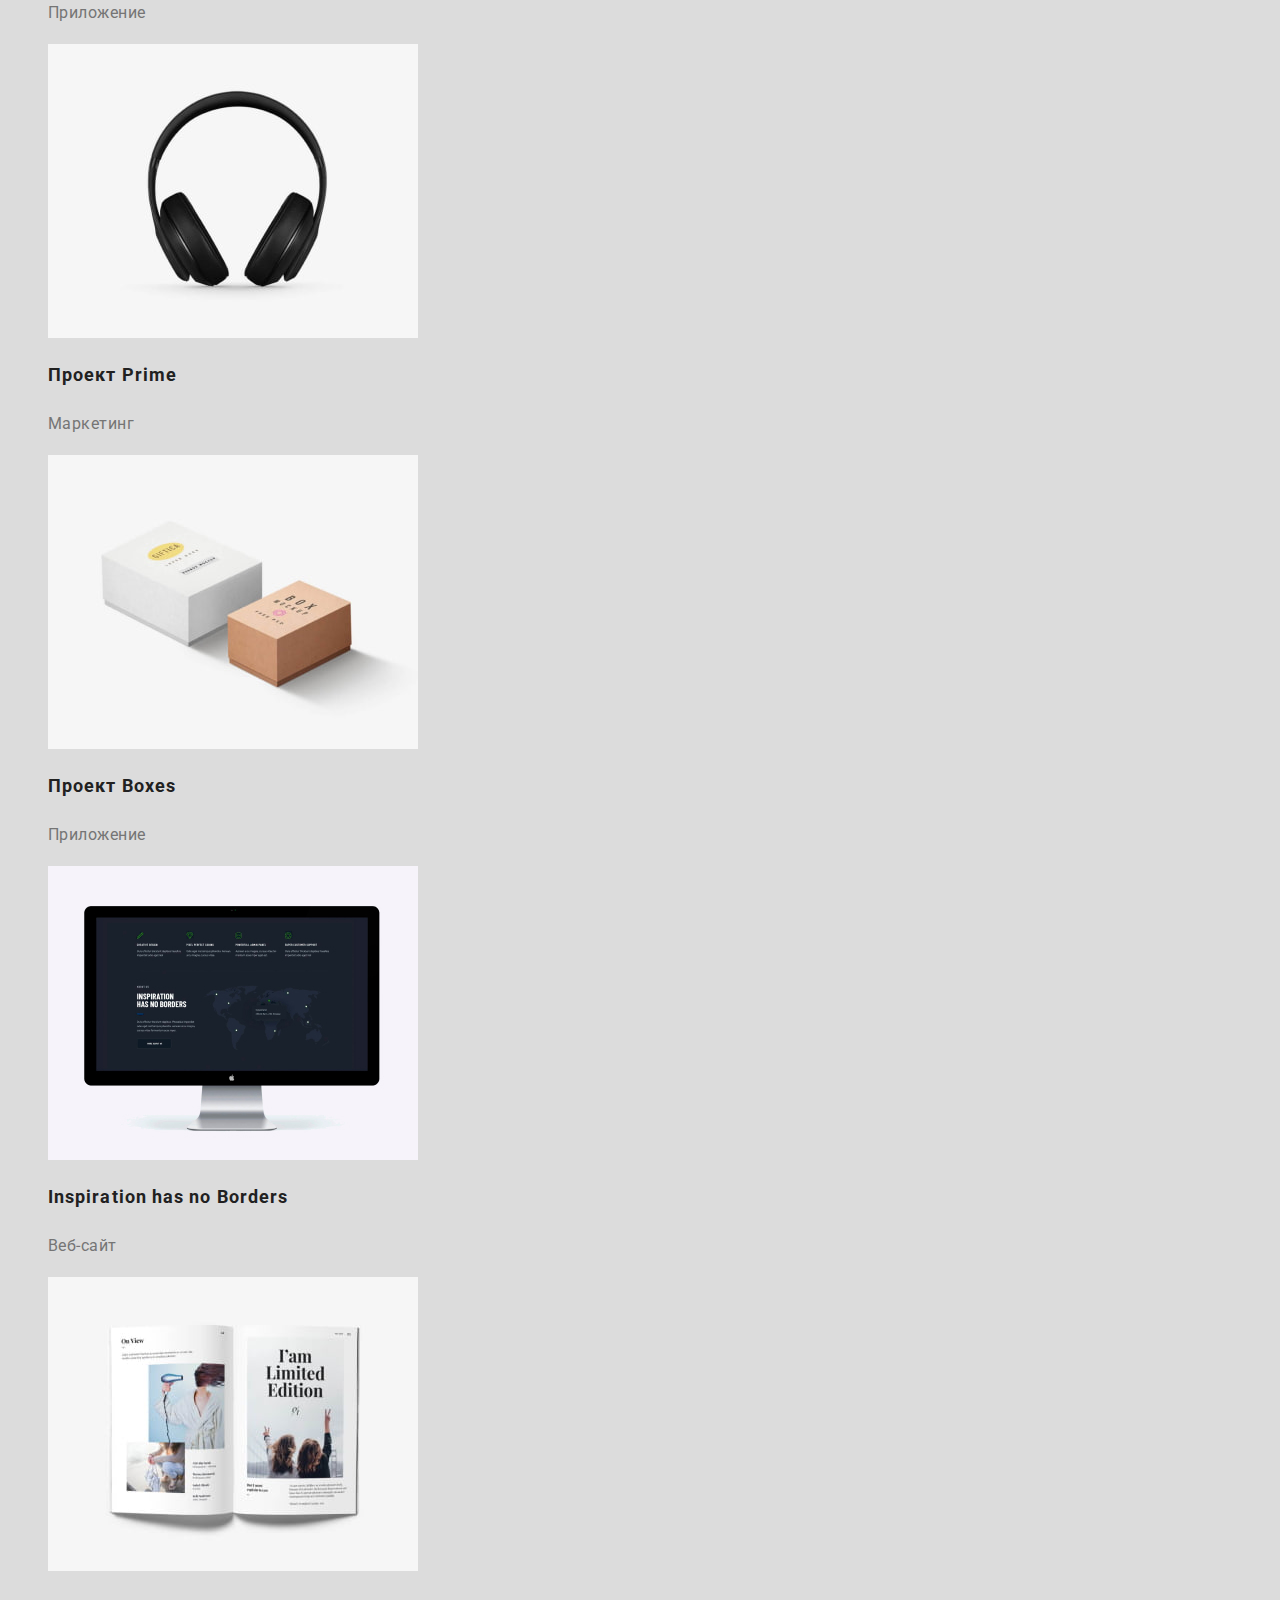
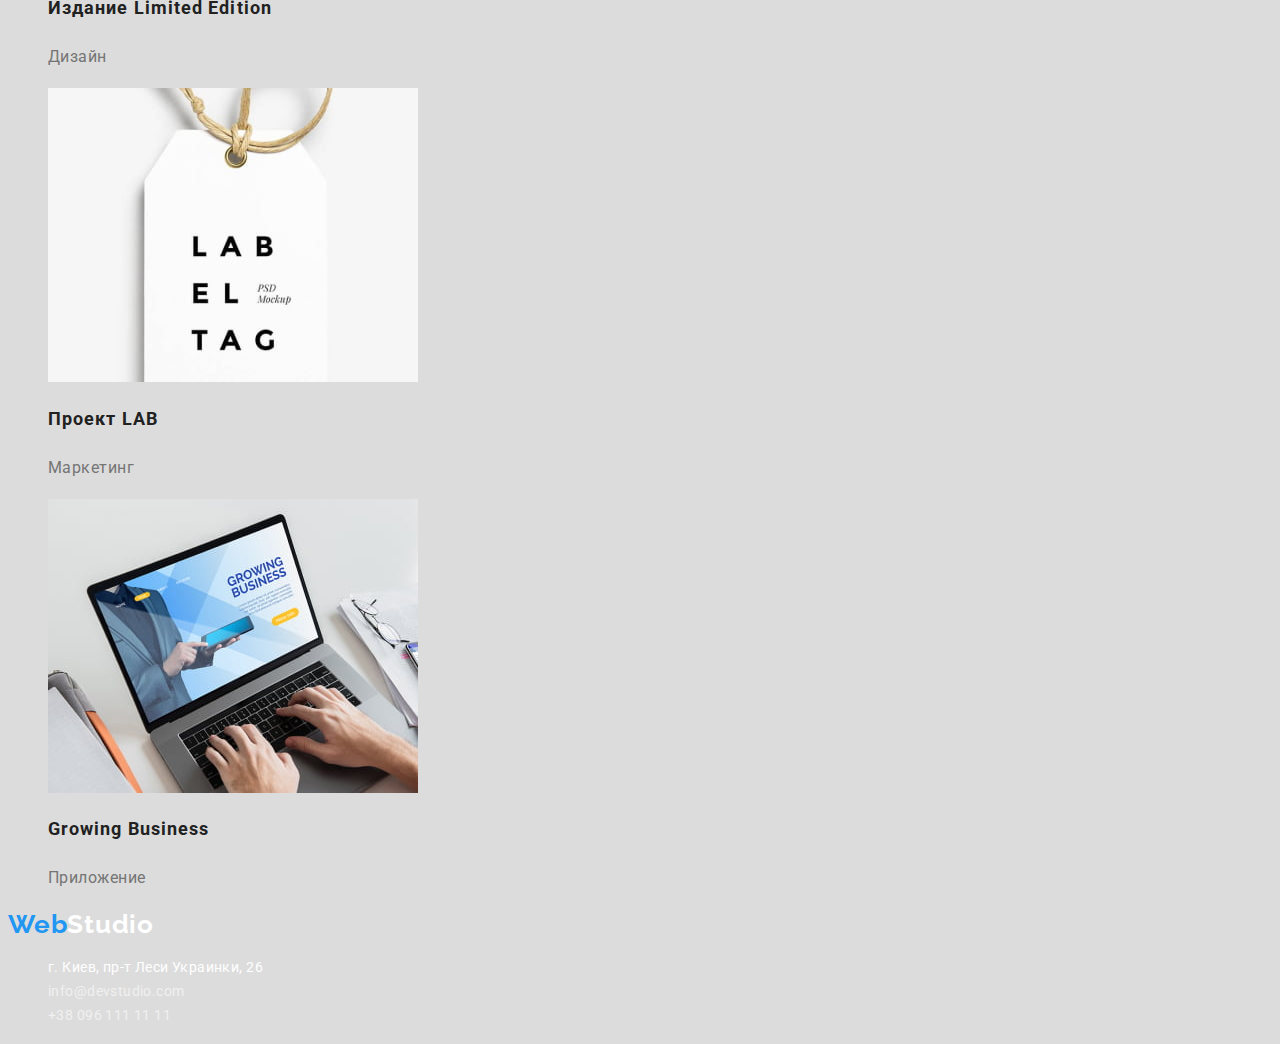
==== commit 682989b3: "change image folder structute" ====
--- a/portfolio.html
+++ b/portfolio.html
@@ -13,21 +13,38 @@
 </head>
 
 <body>
+
   <!-- website header -->
-  <!-- после ЦСС скопировать сюда вместо-->
-
-  <!-- main content -->
+  <header class="page-header">
+    <a class="logo link" href="./index.html"><span class="accent-logo-color">Web</span><span
+        class="main-logo-color">Studio</span></a>
+    <nav class="navigation">
+      <ul class="nav-list list">
+        <li class="nav-list-item"><a class="nav-list-link link" href="./index.html">Студия</a></li>
+        <li class="nav-list-item"><a class="nav-list-link link" href="./portfolio.html">Портфолио</a></li>
+        <li class="nav-list-item"><a class="nav-list-link link" href="">Контакты</a></li>
+      </ul>
+    </nav>
+    <ul class="page-header-contacts-list list">
+      <li class="page-header-contacts-item">
+        <a class="page-header-contacts-link link" href="mailto:info@devstudio.com">info@devstudio.com</a>
+      </li>
+      <li class="page-header-contacts-item">
+        <a class="page-header-contacts-link link" href="tel:+380961111111">+38 096 111 11 11</a>
+      </li>
+    </ul>
+  </header>
 
   <main class="main-content">
 
       <!-- portfolio section -->
       
       <section class="portfolio-section">
-        <h1>Портфолио</h1>
+        <h1 class="title">Портфолио</h1>
       
         <!-- projects filter -->
       
-        <ul class="filter-list">
+        <ul class="filter-list list">
           <li class="filter-list-item">
             <button class="filter-list-btn" type="button">Все</button>
           </li>
@@ -47,9 +64,9 @@
       
         <!-- projects list -->
       
-        <ul class="projects-list">
+        <ul class="projects-list list">
           <li class="projects-list-item">
-            <a class="projects-list-item-link" href="">
+            <a class="projects-list-item-link link" href="">
               <img class="projects-list-item-img" src="./images/portfolio/tehnokryak.jpg" 
                 alt="Страница сайта" width="370" height="294">
               <h2 class="projects-list-item-name">Технокряк</h2>
@@ -58,7 +75,7 @@
           </li>
 
           <li class="projects-list-item">
-            <a class="projects-list-item-link" href="">
+            <a class="projects-list-item-link link" href="">
               <img class="projects-list-item-img" src="./images/portfolio/new-orlean-vs-golden-star.jpg" 
                 alt="Постер" width="370" height="294">
               <h2 class="projects-list-item-name" lang="en">Постер New Orlean vs Golden Star</h2>
@@ -67,7 +84,7 @@
           </li>
 
           <li class="projects-list-item">
-            <a class="projects-list-item-link" href="">
+            <a class="projects-list-item-link link" href="">
               <img class="projects-list-item-img" src="./images/portfolio/seafood.jpg" 
                 alt="Логотип ресторана" width="370" height="294">
               <h2 class="projects-list-item-name" lang="en">Ресторан Seafood</h2>
@@ -76,7 +93,7 @@
           </li>
 
           <li class="projects-list-item">
-            <a class="projects-list-item-link" href="">
+            <a class="projects-list-item-link link" href="">
               <img class="projects-list-item-img" src="./images/portfolio/prime.jpg" 
                 alt="Наушники" width="370" height="294">
               <h2 class="projects-list-item-name" lang="en">Проект Prime</h2>
@@ -85,7 +102,7 @@
           </li>
 
           <li class="projects-list-item">
-            <a class="projects-list-item-link" href="">
+            <a class="projects-list-item-link link" href="">
               <img class="projects-list-item-img" src="./images/portfolio/boxes.jpg" 
                 alt="Две коробки" width="370" height="294">
               <h2 class="projects-list-item-name" lang="en">Проект Boxes</h2>
@@ -94,7 +111,7 @@
           </li>
 
           <li class="projects-list-item">
-            <a class="projects-list-item-link" href="">
+            <a class="projects-list-item-link link" href="">
               <img class="projects-list-item-img" src="./images/portfolio/inspiration-has-no-borders.jpg" 
                 alt="Страница сайта" width="370" height="294">
               <h2 class="projects-list-item-name" lang="en">Inspiration has no Borders</h2>
@@ -103,7 +120,7 @@
           </li>
 
           <li class="projects-list-item">
-            <a class="projects-list-item-link" href="">
+            <a class="projects-list-item-link link" href="">
               <img class="projects-list-item-img" src="./images/portfolio/limited-edition.jpg" 
                 alt="Открытая книга" width="370" height="294">
               <h2 class="projects-list-item-name" lang="en">Издание Limited Edition</h2>
@@ -112,7 +129,7 @@
           </li>
 
           <li class="projects-list-item">
-            <a class="projects-list-item-link" href="">
+            <a class="projects-list-item-link link" href="">
               <img class="projects-list-item-img" src="./images/portfolio/lab.jpg" 
                 alt="Бирка" width="370" height="294">
               <h2 class="projects-list-item-name" lang="en">Проект LAB</h2>
@@ -121,7 +138,7 @@
           </li>
 
           <li class="projects-list-item">
-            <a class="projects-list-item-link" href="">
+            <a class="projects-list-item-link link" href="">
               <img class="projects-list-item-img" src="./images/portfolio/growing-business.jpg" 
                 alt="Нотбкук с загруженным приложением" width="370" height="294">
               <h2 class="projects-list-item-name" lang="en">Growing Business</h2>
@@ -133,8 +150,20 @@
       </section>
   </main>
 
-  <!-- footer content -->
-  <!-- после ЦСС скопировать сюда вместо -->
+    <!-- footer content -->
+    <footer class="page-footer-section">
+      <a class="logo link" href="./index.html"><span class="accent-logo-color">Web</span><span
+          class="alternate-logo-color">Studio</span></a>
+      <address class="page-footer-contacts">
+        <ul class="page-footer-contacts-list list">
+          <li class="page-footer-contacts-list-item">г. Киев, пр-т Леси Украинки, 26</li>
+          <li class="page-footer-contacts-list-item"><a class="page-footer-contacts-list-link link"
+              href="mailto:info@devstudio.com">info@devstudio.com</a></li>
+          <li class="page-footer-contacts-list-item"><a class="page-footer-contacts-list-link link"
+              href="tel:+380961111111">+38 096 111 11 11</a></li>
+        </ul>
+      </address>
+    </footer>
 
 </body>
 </html>--- a/css/styles.css
+++ b/css/styles.css
@@ -19,6 +19,8 @@
 4. Отображение
  */
 
+/* ------------------------- VARIABLES ------------------------- */
+
 :root {
   --primary-text-color: #757575;
   --titles-text-color: #212121;
@@ -28,7 +30,237 @@
   --hover-modal-btn-color: #188ce8;
   --footer-contacts-color: rgba(255, 255, 255, 0.6);
   --filter-btn-color: #f5f4fa;
-}
+  --logo-font-family: 'Raleway', 'Arial', 'Helvetica', sans-serif;
+  --main-font-family: 'Roboto', 'Arial', 'Helvetica', sans-serif;
+}
+
+/* ------------------------- END VARIABLES ------------------------- */
+
+/* ------------------------- GLOBAL ------------------------- */
 
 body {
-}
+  font-family: var(--main-font-family);
+  color: var(--primary-text-color);
+  /* временный фон */
+  background-color: rgb(220, 220, 220);
+}
+
+.link {
+  text-decoration: none;
+  color: inherit;
+}
+
+.list {
+  list-style: none;
+}
+
+/* ------------------------- END GLOBAL ------------------------- */
+
+/* ------------------------- COMPONENTS ------------------------- */
+
+/* ------------------------- LOGO ------------------------- */
+
+.logo {
+  font-family: var(--logo-font-family);
+  font-weight: 700;
+  font-size: 26px;
+  line-height: 1.19;
+  letter-spacing: 0.03em;
+}
+
+.accent-logo-color {
+  color: var(--accent-logo-color);
+}
+
+.main-logo-color {
+  color: var(--main-logo-color);
+}
+
+.alternate-logo-color {
+  color: var(--alternate-logo-color);
+}
+
+/* ------------------------- END LOGO ------------------------- */
+
+/* ------------------------- MODAL BUTTON ------------------------- */
+
+.modal-btn {
+  font-weight: 700;
+  font-size: 16px;
+  line-height: 1.87;
+  text-align: center;
+  letter-spacing: 0.06em;
+  color: var(--alternate-logo-color);
+  background-color: var(--accent-logo-color);
+  border: none;
+  border-radius: 4px;
+  box-shadow: 0px 4px 4px rgba(0, 0, 0, 0.15);
+}
+
+.modal-btn:hover,
+.modal-btn:focus {
+  background-color: var(--hover-modal-btn-color);
+}
+
+/* ------------------------- END MODAL BUTTON ------------------------- */
+
+/* ------------------------- FILTER BUTTON ------------------------- */
+
+.filter-list-btn {
+  font-weight: 500;
+  font-size: 16px;
+  line-height: 1.62;
+  text-align: center;
+  letter-spacing: 0.03em;
+  color: var(--titles-text-color);
+  background-color: var(--filter-btn-color);
+  border: none;
+  border-radius: 4px;
+}
+
+.filter-list-btn:hover,
+.filter-list-btn:focus {
+  background-color: var(--accent-logo-color);
+  box-shadow: 0px 3px 1px rgba(0, 0, 0, 0.1), 0px 1px 2px rgba(0, 0, 0, 0.08),
+    0px 2px 2px rgba(0, 0, 0, 0.12);
+  color: var(--alternate-logo-color);
+}
+
+/* ------------------------- END FILTER BUTTON ------------------------- */
+
+/* ------------------------- TITLES ------------------------- */
+
+.title {
+  font-size: 36px;
+  line-height: 1.17;
+  text-align: center;
+  letter-spacing: 0.03em;
+  color: var(--titles-text-color);
+}
+
+/* ------------------------- END TITLES ------------------------- */
+
+/* ------------------------- HEADER ------------------------- */
+
+.nav-list-link {
+  font-weight: 500;
+  font-size: 14px;
+  line-height: 1.14;
+  letter-spacing: 0.02em;
+  color: var(--titles-text-color);
+}
+
+.page-header-contacts-link {
+  font-weight: 500;
+  font-size: 14px;
+  line-height: 1.14;
+  letter-spacing: 0.02em;
+}
+
+.nav-list-link:hover,
+.nav-list-link:focus,
+.page-header-contacts-link:hover,
+.page-header-contacts-link:focus {
+  color: var(--accent-logo-color);
+}
+
+/* ------------------------- END HEADER ------------------------- */
+
+/* ------------------------- FOOTER ------------------------- */
+
+.page-footer-contacts {
+  font-style: normal;
+}
+
+.page-footer-contacts-list-item {
+  font-size: 14px;
+  line-height: 1.71;
+  letter-spacing: 0.03em;
+  color: var(--alternate-logo-color);
+}
+
+.page-footer-contacts-list-link {
+  font-size: 14px;
+  line-height: 1.71;
+  letter-spacing: 0.03em;
+  color: var(--footer-contacts-color);
+}
+
+/* ------------------------- END FOOTER ------------------------- */
+
+/* ------------------------- END COMPONENTS ------------------------- */
+
+/* ------------------------- HERO ------------------------- */
+
+.hero-title {
+  font-weight: 900;
+  font-size: 44px;
+  line-height: 1.36;
+  text-align: center;
+  letter-spacing: 0.06em;
+  text-transform: uppercase;
+  color: var(--alternate-logo-color);
+}
+
+/* ------------------------- END HERO ------------------------- */
+
+/* ------------------------- BENEFITS ------------------------- */
+
+.benefits-list-item-title {
+  font-size: 14px;
+  line-height: 1.14;
+  letter-spacing: 0.03em;
+  text-transform: uppercase;
+  color: var(--titles-text-color);
+}
+
+.benefits-list-item-description {
+  font-size: 14px;
+  line-height: 1.71;
+  letter-spacing: 0.03em;
+}
+
+/* ------------------------- END BENEFITS ------------------------- */
+
+/* ------------------------- SERVICES ------------------------- */
+
+/* ------------------------- END SERVICES ------------------------- */
+
+/* ------------------------- TEAM ------------------------- */
+
+.team-list {
+  text-align: center;
+}
+
+.team-list-item-name {
+  font-weight: 500;
+  font-size: 16px;
+  line-height: 1.19;
+  letter-spacing: 0.03em;
+  color: var(--titles-text-color);
+}
+
+.team-list-item-work-position {
+  font-size: 16px;
+  line-height: 1.19;
+  letter-spacing: 0.03em;
+}
+
+/* ------------------------- END TEAM ------------------------- */
+
+/* ------------------------- PORTFOLIO ------------------------- */
+
+.projects-list-item-name {
+  font-size: 18px;
+  line-height: 2;
+  letter-spacing: 0.06em;
+  color: var(--titles-text-color);
+}
+
+.projects-list-item-type {
+  font-size: 16px;
+  line-height: 1.87;
+  letter-spacing: 0.03em;
+}
+
+/* ------------------------- END PORTFOLIO ------------------------- */
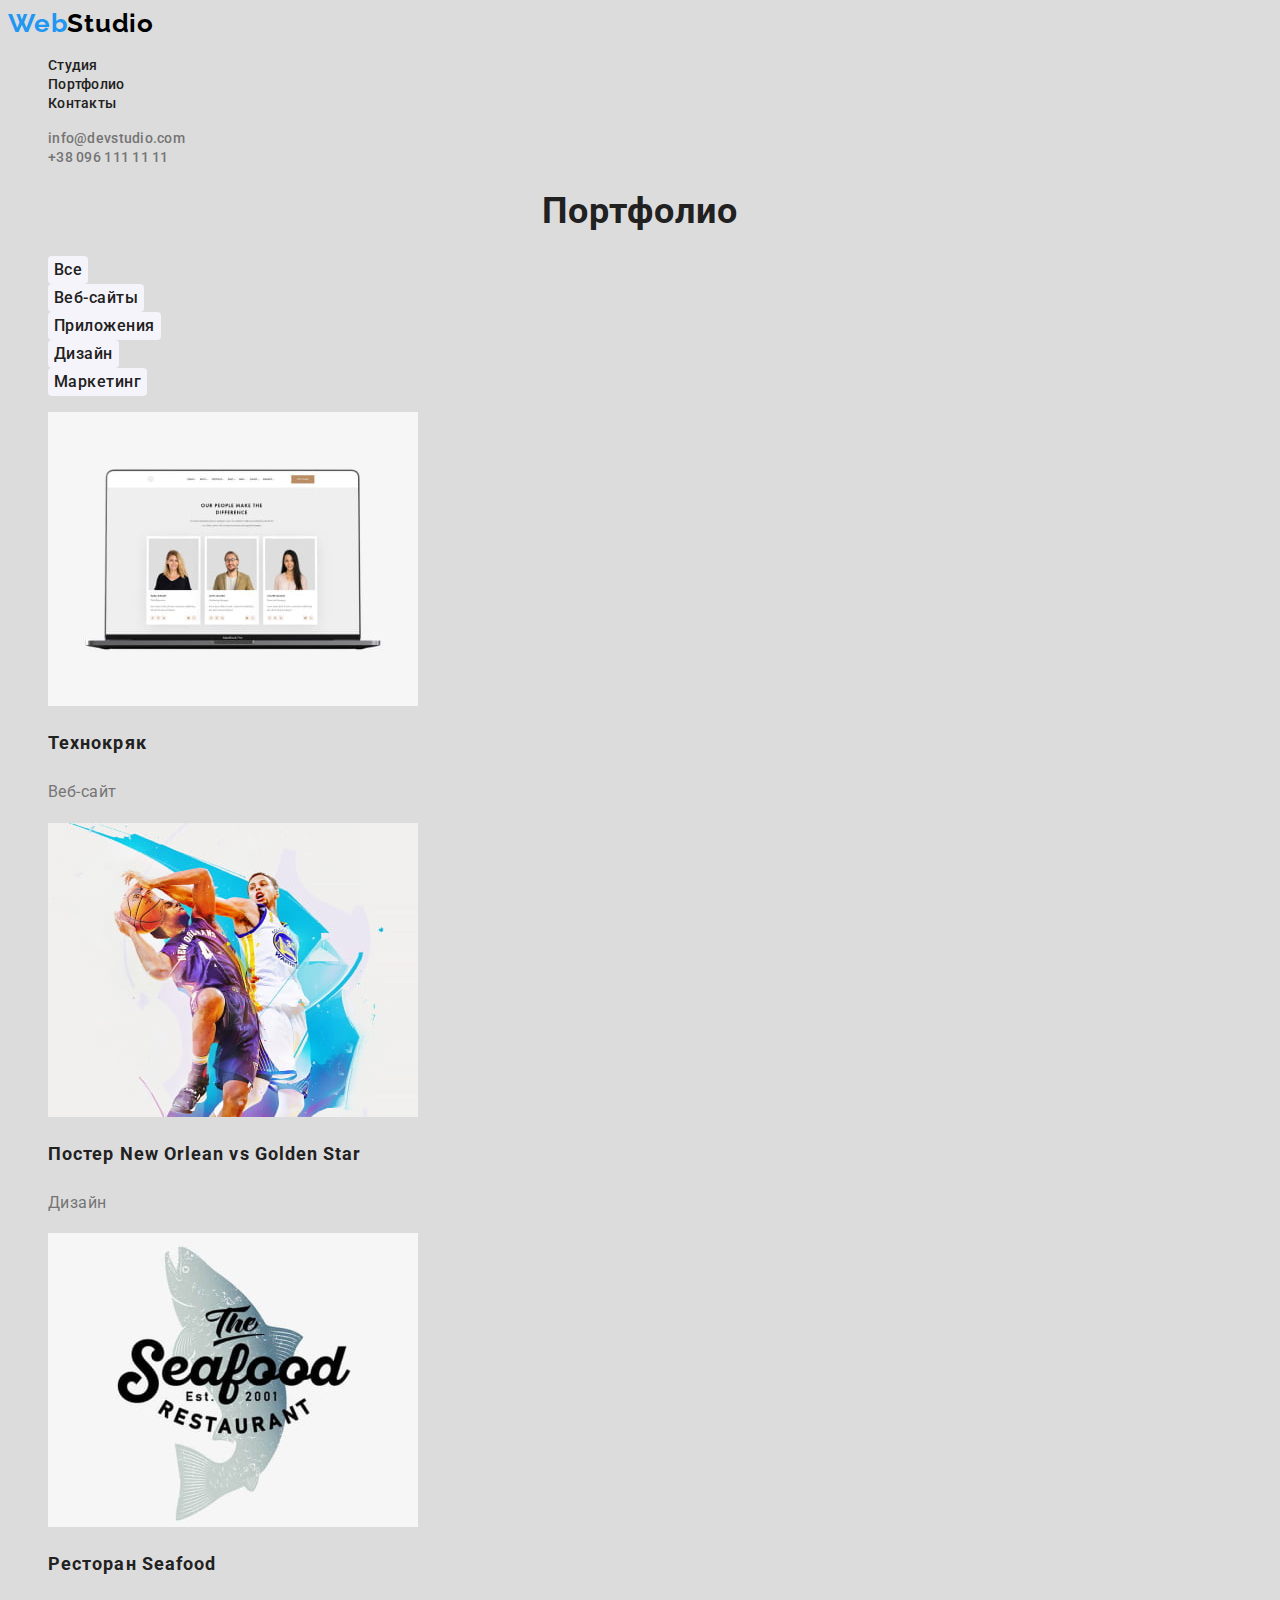
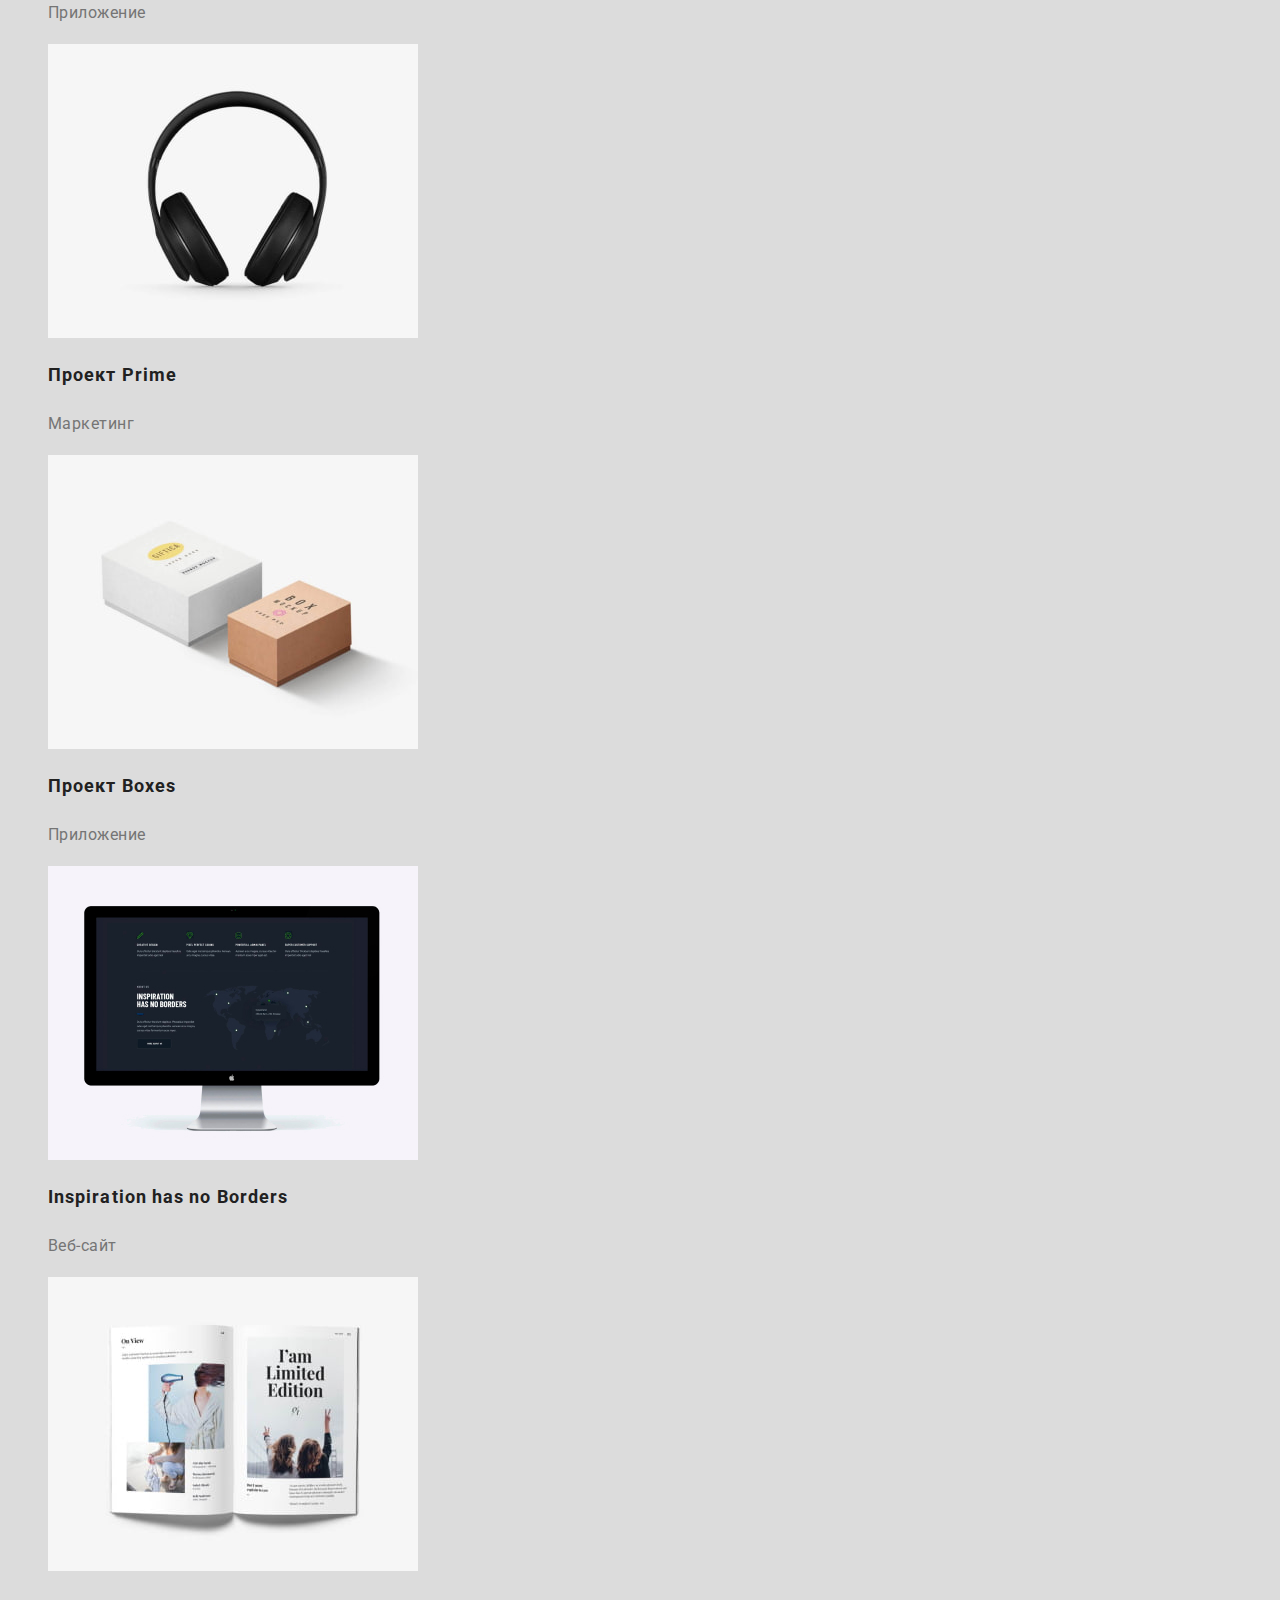
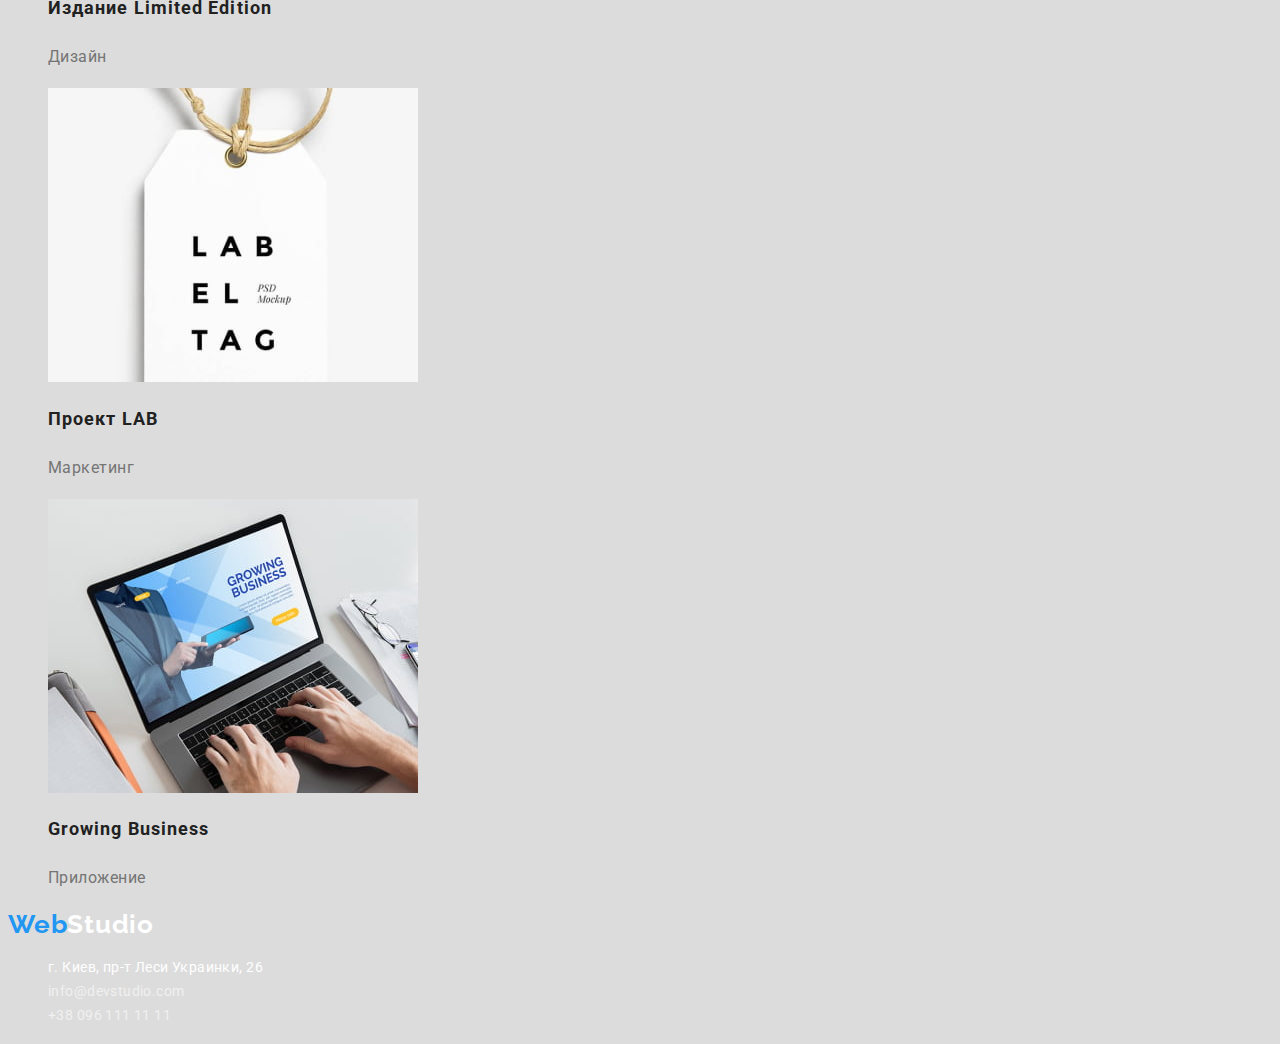
==== commit 5edc23d9: "fix button font-family, delete some coments" ====
--- a/portfolio.html
+++ b/portfolio.html
@@ -9,7 +9,7 @@
   <link rel="preconnect" href="https://fonts.gstatic.com">
   <link href="https://fonts.googleapis.com/css2?family=Raleway:wght@700&family=Roboto:wght@400;500;700;900&display=swap"
     rel="stylesheet">
-  <title>Document</title>
+  <title>Портфолио</title>
 </head>
 
 <body>
--- a/css/styles.css
+++ b/css/styles.css
@@ -1,24 +1,3 @@
-/* 
-пример хорошего цсс
-.selector,
-.selector-secondary,
-.selector[type="text"] {
-  padding: 15px;
-  margin: 0 0 15px;
-  background-color: rgba(0,0,0,.5);
-  box-shadow: 0 1px 2px #ccc, inset 0 1px 0 #fff;
-}
-*/
-
-/* 
-Объявления логически связанных свойств должны быть сгруппированы в следующем порядке:
-
-1. Позиционирование
-2. Блочная модель
-3. Типографика
-4. Отображение
- */
-
 /* ------------------------- VARIABLES ------------------------- */
 
 :root {
@@ -41,7 +20,7 @@
 body {
   font-family: var(--main-font-family);
   color: var(--primary-text-color);
-  /* временный фон */
+  /* temporary background */
   background-color: rgb(220, 220, 220);
 }
 
@@ -85,6 +64,7 @@
 /* ------------------------- MODAL BUTTON ------------------------- */
 
 .modal-btn {
+  font-family: inherit;
   font-weight: 700;
   font-size: 16px;
   line-height: 1.87;
@@ -92,6 +72,7 @@
   letter-spacing: 0.06em;
   color: var(--alternate-logo-color);
   background-color: var(--accent-logo-color);
+  cursor: pointer;
   border: none;
   border-radius: 4px;
   box-shadow: 0px 4px 4px rgba(0, 0, 0, 0.15);
@@ -107,6 +88,7 @@
 /* ------------------------- FILTER BUTTON ------------------------- */
 
 .filter-list-btn {
+  font-family: inherit;
   font-weight: 500;
   font-size: 16px;
   line-height: 1.62;
@@ -114,6 +96,7 @@
   letter-spacing: 0.03em;
   color: var(--titles-text-color);
   background-color: var(--filter-btn-color);
+  cursor: pointer;
   border: none;
   border-radius: 4px;
 }
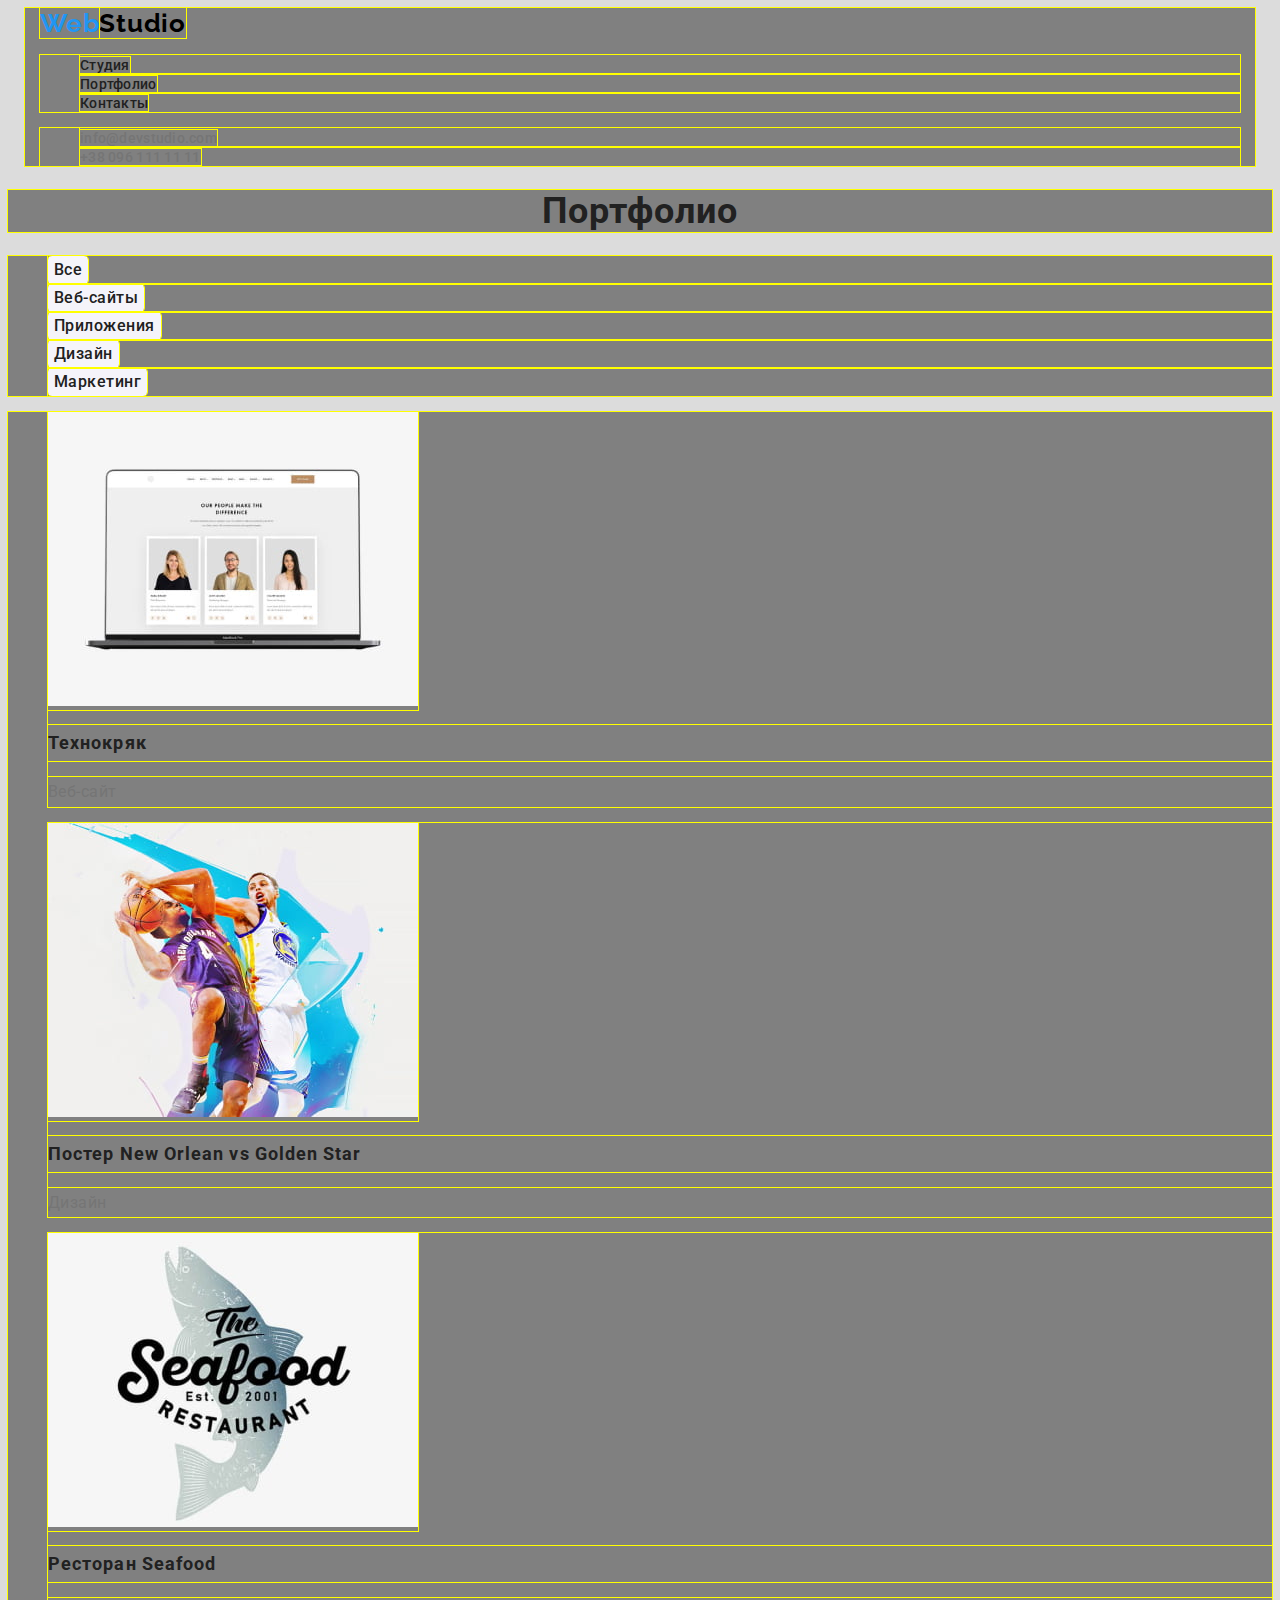
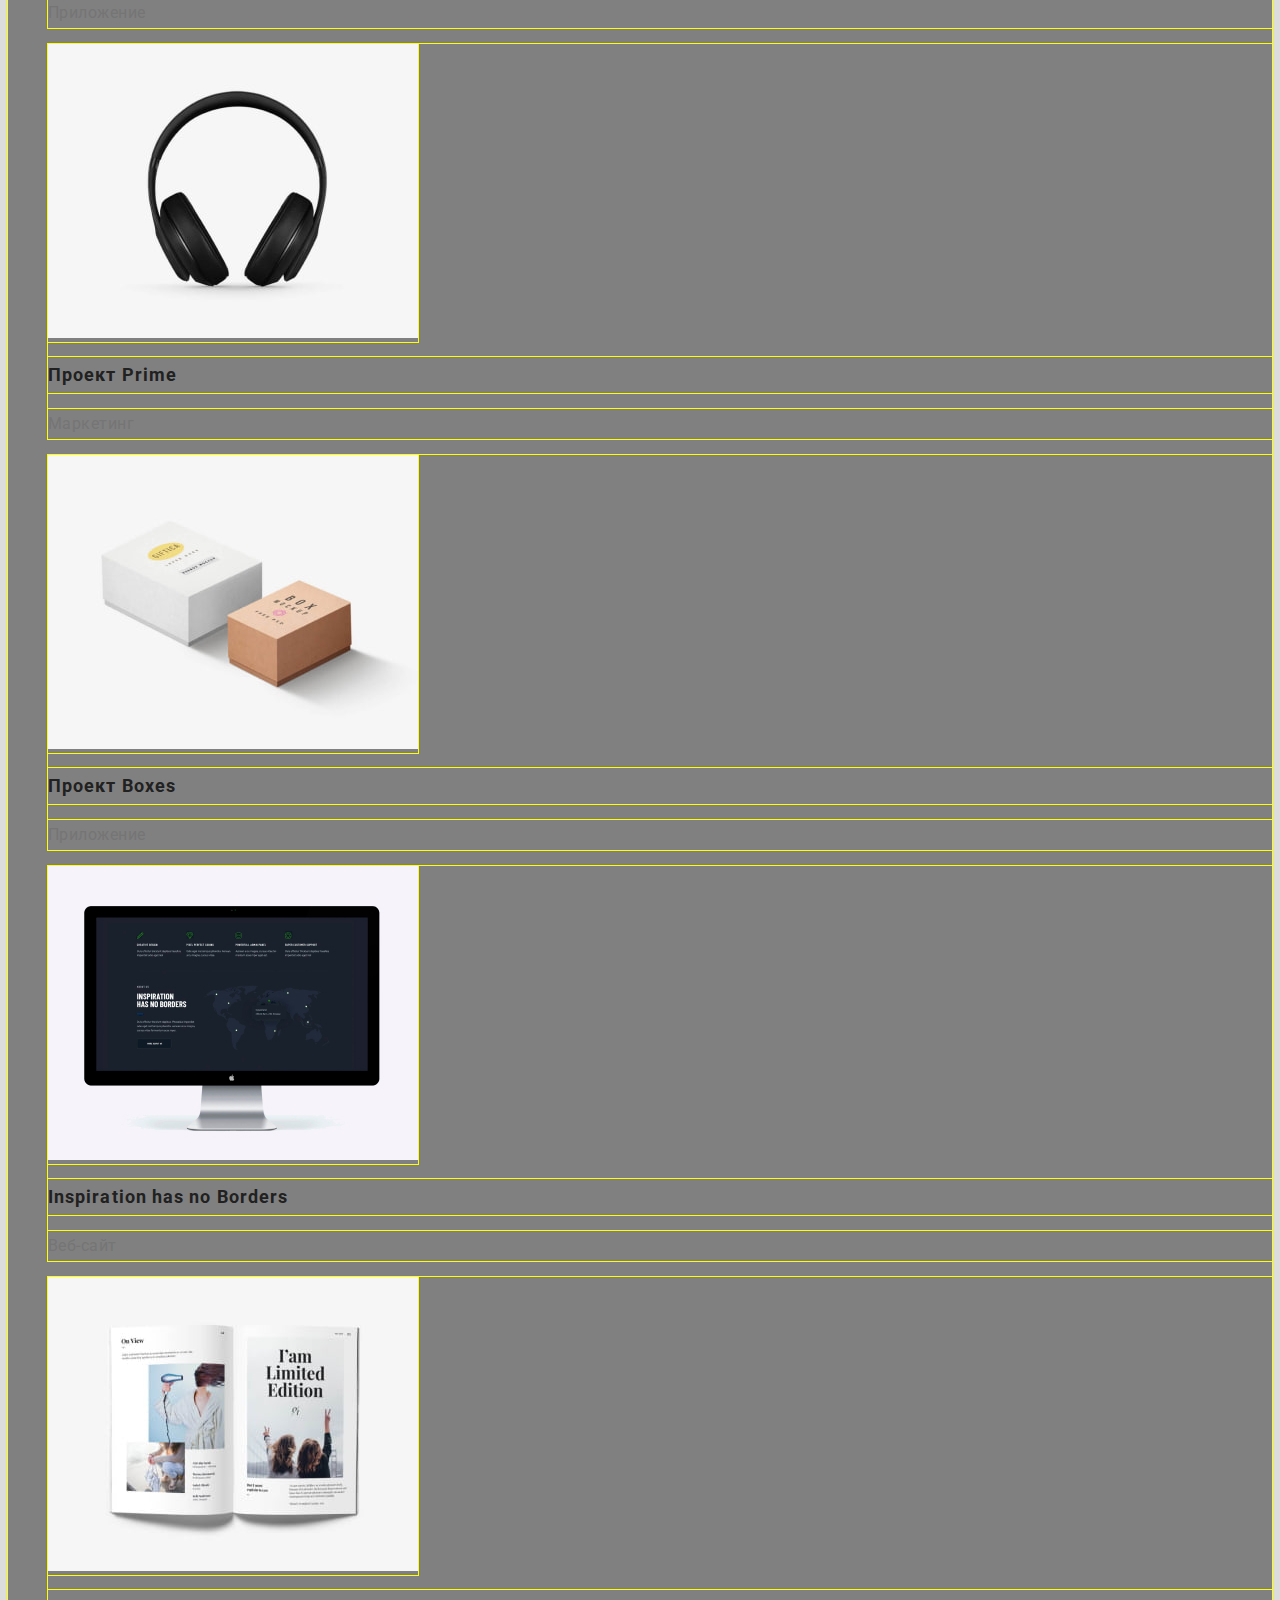
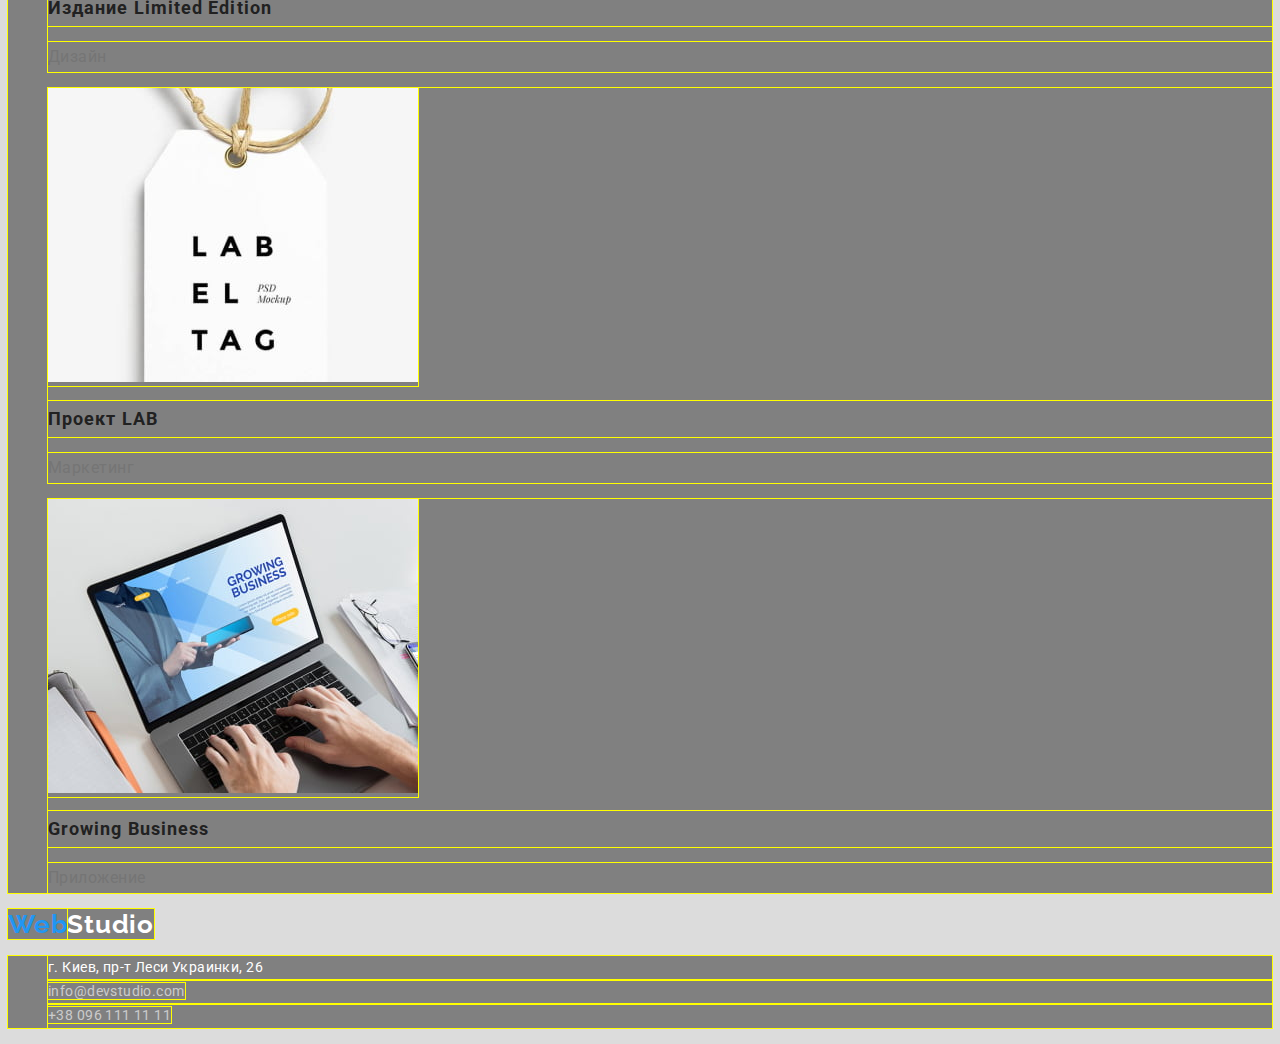
==== commit c3ce41ba: "add normalize + temporary styles" ====
--- a/portfolio.html
+++ b/portfolio.html
@@ -5,6 +5,9 @@
   <meta charset="UTF-8">
   <meta http-equiv="X-UA-Compatible" content="IE=edge">
   <meta name="viewport" content="width=device-width, initial-scale=1.0">
+  <link rel="stylesheet" href="https://cdnjs.cloudflare.com/ajax/libs/modern-normalize/1.0.0/modern-normalize.min.css"
+    integrity="sha512-ISS7cAi1PEhQ8jnbJpJZMd29NlhNj4AWYyLOSp2CE/CsHxTCu+r+t0D2yoJudVrd0/8fTVPUVDzY5Tvli75u/g=="
+    crossorigin="anonymous" referrerpolicy="no-referrer" />
   <link rel="stylesheet" href="./css/styles.css">
   <link rel="preconnect" href="https://fonts.gstatic.com">
   <link href="https://fonts.googleapis.com/css2?family=Raleway:wght@700&family=Roboto:wght@400;500;700;900&display=swap"
@@ -16,23 +19,24 @@
 
   <!-- website header -->
   <header class="page-header">
-    <a class="logo link" href="./index.html"><span class="accent-logo-color">Web</span><span
-        class="main-logo-color">Studio</span></a>
-    <nav class="navigation">
-      <ul class="nav-list list">
-        <li class="nav-list-item"><a class="nav-list-link link" href="./index.html">Студия</a></li>
-        <li class="nav-list-item"><a class="nav-list-link link" href="./portfolio.html">Портфолио</a></li>
-        <li class="nav-list-item"><a class="nav-list-link link" href="">Контакты</a></li>
+    <div class="container">
+      <a class="logo link" href="./index.html"><span class="accent-logo-color">Web</span>Studio</a>
+      <nav class="navigation">
+        <ul class="nav-list list">
+          <li class="nav-list-item"><a class="nav-list-link link" href="./index.html">Студия</a></li>
+          <li class="nav-list-item"><a class="nav-list-link link" href="./portfolio.html">Портфолио</a></li>
+          <li class="nav-list-item"><a class="nav-list-link link" href="">Контакты</a></li>
+        </ul>
+      </nav>
+      <ul class="page-header-contacts-list list">
+        <li class="page-header-contacts-item">
+          <a class="page-header-contacts-link link" href="mailto:info@devstudio.com">info@devstudio.com</a>
+        </li>
+        <li class="page-header-contacts-item">
+          <a class="page-header-contacts-link link" href="tel:+380961111111">+38 096 111 11 11</a>
+        </li>
       </ul>
-    </nav>
-    <ul class="page-header-contacts-list list">
-      <li class="page-header-contacts-item">
-        <a class="page-header-contacts-link link" href="mailto:info@devstudio.com">info@devstudio.com</a>
-      </li>
-      <li class="page-header-contacts-item">
-        <a class="page-header-contacts-link link" href="tel:+380961111111">+38 096 111 11 11</a>
-      </li>
-    </ul>
+    </div>
   </header>
 
   <main class="main-content">
@@ -152,8 +156,7 @@
 
     <!-- footer content -->
     <footer class="page-footer-section">
-      <a class="logo link" href="./index.html"><span class="accent-logo-color">Web</span><span
-          class="alternate-logo-color">Studio</span></a>
+      <a class="logo link alternate-logo-color" href="./index.html"><span class="accent-logo-color">Web</span>Studio</a>
       <address class="page-footer-contacts">
         <ul class="page-footer-contacts-list list">
           <li class="page-footer-contacts-list-item">г. Киев, пр-т Леси Украинки, 26</li>
--- a/css/styles.css
+++ b/css/styles.css
@@ -1,3 +1,4 @@
+/* 6594 символов + 6010 символов + 250 строк.  */
 /* ------------------------- VARIABLES ------------------------- */
 
 :root {
@@ -33,6 +34,26 @@
   list-style: none;
 }
 
+.container {
+  width: 1200px;
+  padding: 0 15px;
+  margin: 0 auto;
+}
+
+h1,
+h2,
+h3,
+p,
+a,
+button,
+ul,
+li,
+div,
+span {
+  outline: 1px solid yellow;
+  background-color: grey;
+}
+
 /* ------------------------- END GLOBAL ------------------------- */
 
 /* ------------------------- COMPONENTS ------------------------- */
@@ -45,17 +66,14 @@
   font-size: 26px;
   line-height: 1.19;
   letter-spacing: 0.03em;
+  color: var(--main-logo-color);
 }
 
 .accent-logo-color {
   color: var(--accent-logo-color);
 }
 
-.main-logo-color {
-  color: var(--main-logo-color);
-}
-
-.alternate-logo-color {
+.logo.alternate-logo-color {
   color: var(--alternate-logo-color);
 }
 
@@ -125,19 +143,16 @@
 
 /* ------------------------- HEADER ------------------------- */
 
-.nav-list-link {
+.nav-list-link,
+.page-header-contacts-link {
   font-weight: 500;
   font-size: 14px;
   line-height: 1.14;
   letter-spacing: 0.02em;
-  color: var(--titles-text-color);
-}
-
-.page-header-contacts-link {
-  font-weight: 500;
-  font-size: 14px;
-  line-height: 1.14;
-  letter-spacing: 0.02em;
+}
+
+.nav-list-link {
+  color: var(--titles-text-color);
 }
 
 .nav-list-link:hover,
@@ -163,9 +178,6 @@
 }
 
 .page-footer-contacts-list-link {
-  font-size: 14px;
-  line-height: 1.71;
-  letter-spacing: 0.03em;
   color: var(--footer-contacts-color);
 }
 
